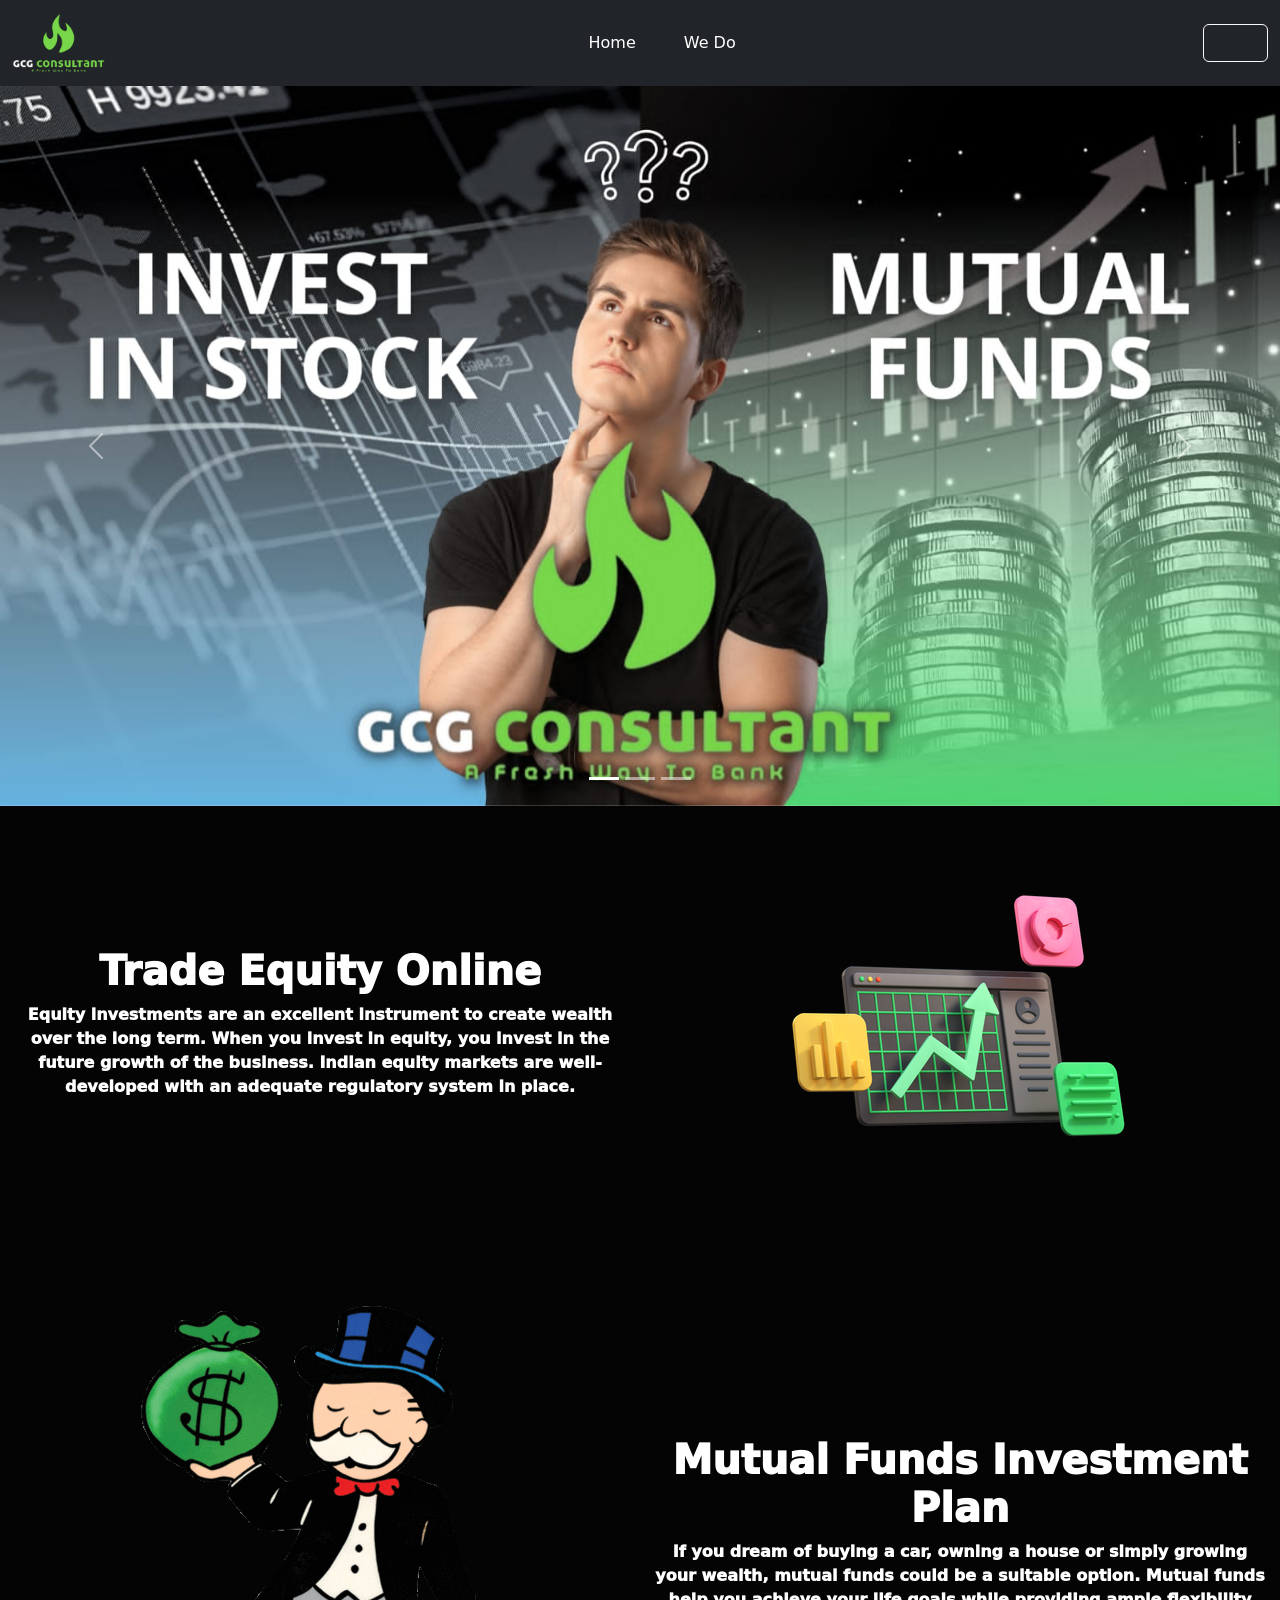
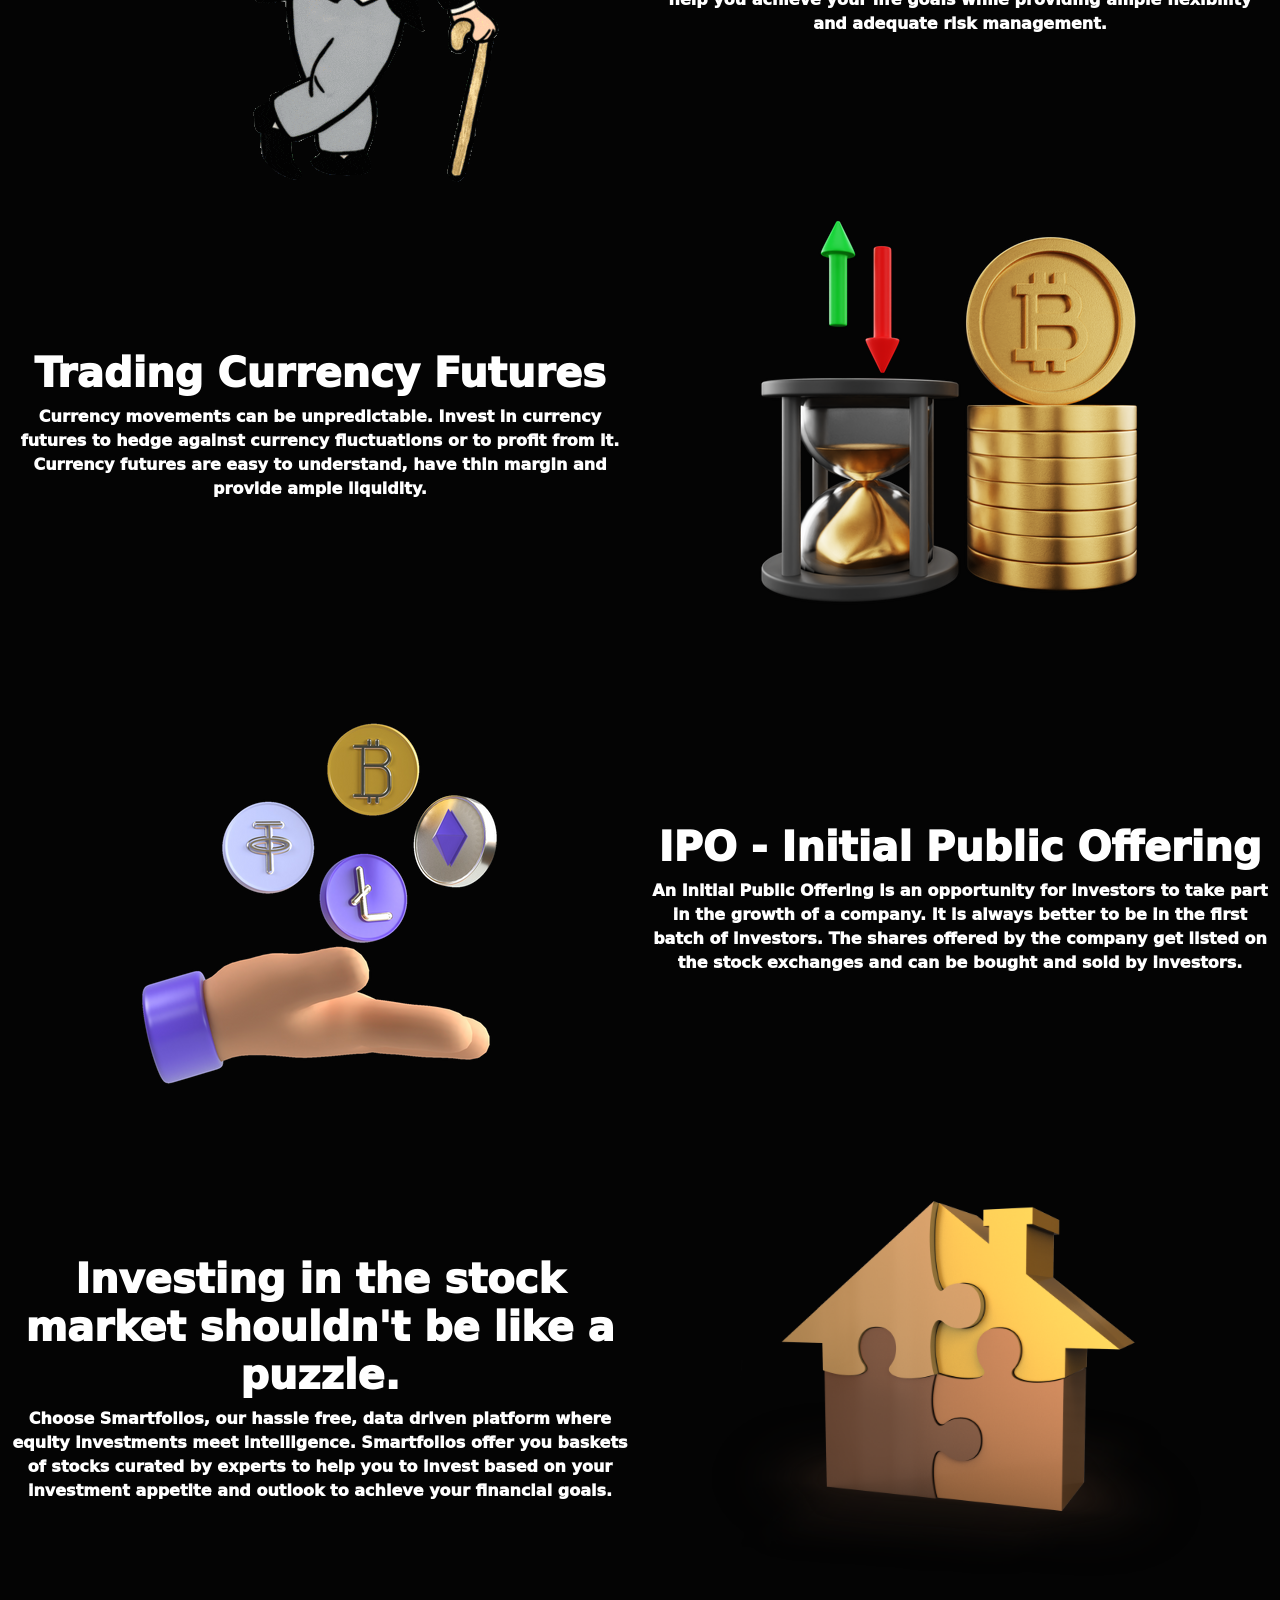
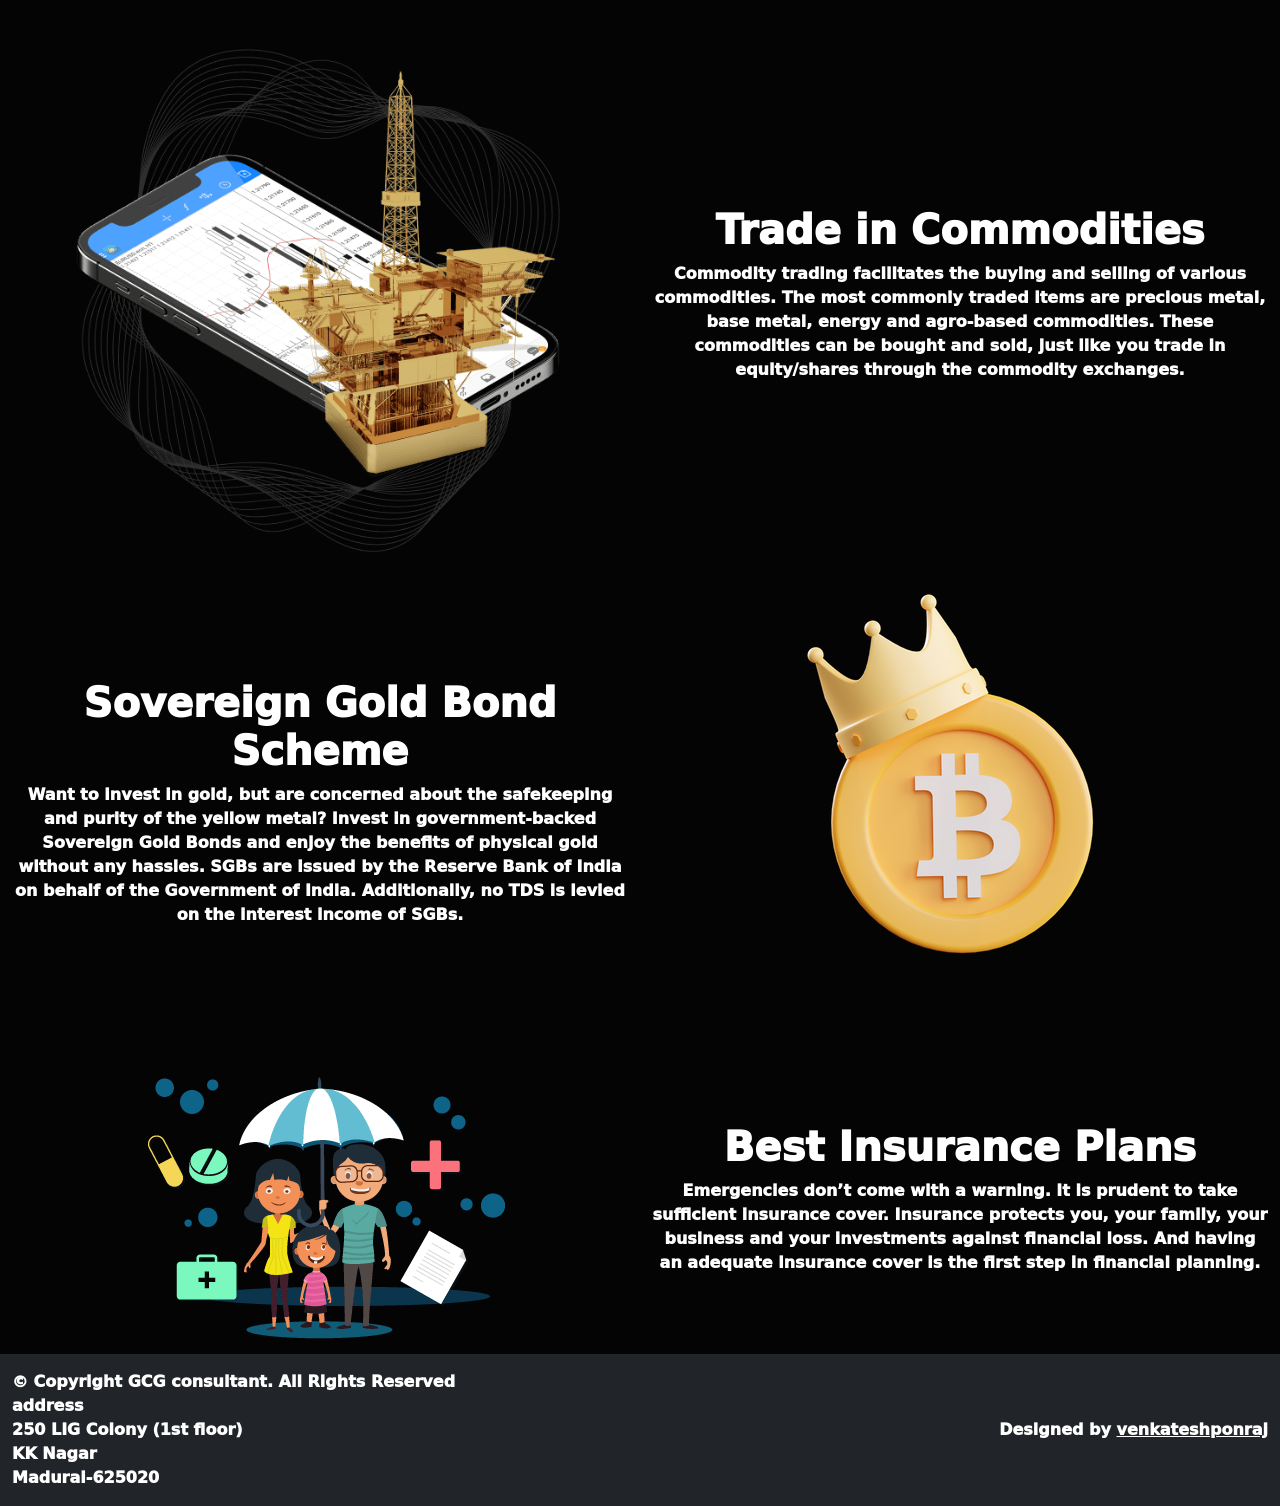
==== index.html @ 696773b0 "init" ====
<!doctype html>
<html lang="en">
  <head>
    <meta charset="utf-8">
    <meta name="viewport" content="width=device-width, initial-scale=1">
    <title>gcg consultant</title>
    <link rel="shortcut icon" href="./assets/imgs/032fcfb5-a721-45f0-b508-5359f50f8af8-removebg-preview (2).png" type="image/x-icon">
    <link rel="stylesheet" href="./assets/css/style.css">
    <link href="https://cdn.jsdelivr.net/npm/bootstrap@5.2.0/dist/css/bootstrap.min.css" rel="stylesheet" integrity="sha384-gH2yIJqKdNHPEq0n4Mqa/HGKIhSkIHeL5AyhkYV8i59U5AR6csBvApHHNl/vI1Bx" crossorigin="anonymous">
    <link href="https://unpkg.com/aos@2.3.1/dist/aos.css" rel="stylesheet">
  </head>
  <body>
    <nav class="navbar navbar-expand-lg bg-dark ">
        <div class="container-fluid">
          <a class="navbar-brand text-white" href="#"><img src="./assets/imgs/032fcfb5-a721-45f0-b508-5359f50f8af8-removebg-preview (2).png" height="60px" alt=""></a>
          <button class="navbar-toggler" type="button" data-bs-toggle="collapse" data-bs-target="#navbarSupportedContent" aria-controls="navbarSupportedContent" aria-expanded="false" aria-label="Toggle navigation">
            <span class="navbar-toggler-icon"></span>
          </button>
          <div class="collapse navbar-collapse" id="navbarSupportedContent">
            <ul class="navbar-nav mx-auto mb-2 mb-lg-0">
              <li class="nav-item mx-3">
                <a class="nav-link text-w active text-white" aria-current="page" href="#">Home</a>
              </li>
              <li class="nav-item mx-3">
                <a class="nav-link text-w text-white" href="#wedo">We Do</a>
              </li>
            
            </ul>
            <form class="d-flex" role="search">
              <button class="btn btn-outline-light" type="submit"><a class="text-muted text-decoration-none" href="https://gcghub.net/">login</a> </button>
            </form>
          </div>
        </div>
      </nav>

      <!-- banner  -->
      <section>
        <div class="container-fluid">
            <div class="row">
                <div class="col-lg-12 px-0">
                    <div id="carouselExampleIndicators" class="carousel slide" data-bs-ride="true">
                        <div class="carousel-indicators">
                          <button type="button" data-bs-target="#carouselExampleIndicators" data-bs-slide-to="0" class="active" aria-current="true" aria-label="Slide 1"></button>
                          <button type="button" data-bs-target="#carouselExampleIndicators" data-bs-slide-to="1" aria-label="Slide 2"></button>
                          <button type="button" data-bs-target="#carouselExampleIndicators" data-bs-slide-to="2" aria-label="Slide 3"></button>
                        </div>
                        <div class="carousel-inner">
                          <div class="carousel-item active">
                            <img src="./assets/imgs/c28aaa33-91e4-4cfb-9763-eb34b3256dfd.jpg" class="d-block img-fluid " alt="...">
                          </div>
                          <div class="carousel-item">
                            <img src="./assets/imgs/2.jpg"  class="d-block img-fluid " alt="...">
                          </div>
                          <div class="carousel-item">
                            <img src="./assets/imgs/3.jpg"  class="d-block img-fluid " alt="...">
                          </div>
                        </div>
                        <button class="carousel-control-prev" type="button" data-bs-target="#carouselExampleIndicators" data-bs-slide="prev">
                          <span class="carousel-control-prev-icon" aria-hidden="true"></span>
                          <span class="visually-hidden">Previous</span>
                        </button>
                        <button class="carousel-control-next" type="button" data-bs-target="#carouselExampleIndicators" data-bs-slide="next">
                          <span class="carousel-control-next-icon" aria-hidden="true"></span>
                          <span class="visually-hidden">Next</span>
                        </button>
                      </div>
                </div>
            </div>
        </div>
      </section>

      <!-- common section  -->
      <section id="wedo">
        <div class="container-fluid bg-gif">
            <div class="row">
                <div data-aos="zoom-in" data-aos-duration="1000" class="col-lg-6 text-center  d-md-none d-block">
                    <img src="./assets/imgs/stock-market-3378963-2813582.webp" class="img-fluid " alt="">
                </div>
                <div data-aos="zoom-in" data-aos-duration="1000" class="col-lg-6 my-auto">
                   <div class="text-center">
                    <h1 class="text-white text-w">Trade Equity Online</h1>
                    <p  class="text-white text-w">Equity investments are an excellent instrument to create wealth over the long term. When you invest in equity, you invest in the future growth of the business. Indian equity markets are well-developed with an adequate regulatory system in place.</p>
                   </div>
                </div>
                <div data-aos="zoom-in" data-aos-duration="1000" class="col-lg-6 text-center  d-md-block d-none">
                    <img src="./assets/imgs/stock-market-3378963-2813582.webp" class="img-fluid " alt="">
                </div>
                <div data-aos="zoom-in" data-aos-duration="1000" class="col-lg-6 text-center mt-5">
                    <img src="./assets/imgs/giphy.gif" class="img-fluid " alt="">
                </div>
                <div data-aos="zoom-in" data-aos-duration="1000" class="col-lg-6 my-auto ">
                    <div class="text-center mt-5">
                     <h1 class="text-white text-w">Mutual Funds Investment Plan</h1>
                     <p  class="text-white text-w">If you dream of buying a car, owning a house or simply growing your wealth, mutual funds could be a suitable option. Mutual funds help you achieve your life goals while providing ample flexibility and adequate risk management.</p>
                    </div>
                 </div>
                 <div data-aos="zoom-in" data-aos-duration="1000" class="col-lg-6 text-center  d-md-none d-block mt-5">
                    <img src="./assets/imgs/crypto-trading-4122515-3411209.webp" class="img-fluid " alt="">
                </div>
                 <div data-aos="zoom-in" data-aos-duration="1000" class="col-lg-6 my-auto ">
                    <div class="text-center mt-5">
                     <h1 class="text-white text-w">Trading Currency Futures</h1>
                     <p  class="text-white text-w">Currency movements can be unpredictable. Invest in currency futures to hedge against currency fluctuations or to profit from it. Currency futures are easy to understand, have thin margin and provide ample liquidity.</p>
                    </div>
                 </div>
                 <div data-aos="zoom-in" data-aos-duration="1000" class="col-lg-6 text-center d-md-block d-none ">
                    <img src="./assets/imgs/crypto-trading-4122515-3411209.webp" class="img-fluid " alt="">
                </div>
              
            </div>
        </div>
      </section>
      <section>
        <div class="container-fluid
        
        bg-gif">
         <div class="row">
            <div data-aos="zoom-in" data-aos-duration="1000" class="col-lg-6 text-center mt-5">
                <img src="./assets/imgs/initial-dex-offering-4658205-3900718.webp" class="img-fluid " alt="">
                
            </div>
            <div data-aos="zoom-in" data-aos-duration="1000" class="col-lg-6 my-auto ">
                <div class="text-center mt-5">
                 <h1 class="text-white text-w">IPO - Initial Public Offering</h1>
                 <p  class="text-white text-w">An Initial Public Offering is an opportunity for investors to take part in the growth of a company. It is always better to be in the first batch of investors. The shares offered by the company get listed on the stock exchanges and can be bought and sold by investors.</p>
                </div>
             </div>
             <div data-aos="zoom-in" data-aos-duration="1000" class="col-lg-6 text-center  d-md-none d-block mt-5">
                <img src="./assets/imgs/house-puzzle.png" class="img-fluid " alt="">
            </div>
            <div data-aos="zoom-in" data-aos-duration="1000" class="col-lg-6 my-auto">
                <div class="text-center mt-5">
                 <h1 class="text-white text-w">Investing in the stock market shouldn't be like a puzzle.</h1>
                 <p  class="text-white text-w">Choose Smartfolios, our hassle free, data driven platform where equity investments meet intelligence. Smartfolios offer you baskets of stocks curated by experts to help you to invest based on your investment appetite and outlook to achieve your financial goals.</p>
                </div>
             </div>
             <div data-aos="zoom-in" data-aos-duration="1000" class="col-lg-6 text-center d-md-block d-none">
                <img src="./assets/imgs/house-puzzle.png" class="img-fluid " alt="">
            </div>
            <div data-aos="zoom-in" data-aos-duration="1000" class="col-lg-6 text-center">
                <img src="./assets/imgs//commodities2-new.png" class="img-fluid mt-5" alt="">
            </div>
            <div data-aos="zoom-in" data-aos-duration="1000" class="col-lg-6 my-auto">
                <div class="text-center">
                 <h1 class="text-white text-w mt-5">Trade in Commodities</h1>
                 <p  class="text-white text-w">Commodity trading facilitates the buying and selling of various commodities. The most commonly traded items are precious metal, base metal, energy and agro-based commodities. These commodities can be bought and sold, just like you trade in equity/shares through the commodity exchanges.</p>
                </div>
             </div>

         </div>
        </div>
      </section>
      <section>
        <div class="container-fluid
        
        bg-gif">
         <div class="row">
            <div data-aos="zoom-in" data-aos-duration="1000" class="col-lg-6 text-center  d-md-none d-block">
                <img src="./assets/imgs/bitcoin-dominance-5470088-4562583.webp" class="img-fluid mt-5" alt="">
            </div>
            <div data-aos="zoom-in" data-aos-duration="1000" class="col-lg-6 my-auto">
                <div class="text-center">
                 <h1 class="text-white text-w mt-5">Sovereign Gold Bond Scheme</h1>
                 <p  class="text-white text-w">Want to invest in gold, but are concerned about the safekeeping and purity of the yellow metal? Invest in government-backed Sovereign Gold Bonds and enjoy the benefits of physical gold without any hassles. SGBs are issued by the Reserve Bank of India on behalf of the Government of India. Additionally, no TDS is levied on the interest income of SGBs.</p>
                </div>
             </div>
             <div data-aos="zoom-in" data-aos-duration="1000" class="col-lg-6 text-center d-md-block d-none">
                <img src="./assets/imgs/bitcoin-dominance-5470088-4562583.webp" class="img-fluid " alt="">
            </div>
            <div data-aos="zoom-in" data-aos-duration="1000" class="col-lg-6 text-center mt-5">
                <img src="./assets/imgs/life-insurance-landing-img.png" class="img-fluid " alt="">
            </div>
            <div data-aos="zoom-in" data-aos-duration="1000" class="col-lg-6 my-auto">
                <div class="text-center mt-5 ">
                 <h1 class="text-white text-w">Best Insurance Plans</h1>
                 <p  class="text-white text-w">Emergencies don’t come with a warning. It is prudent to take sufficient insurance cover. Insurance protects you, your family, your business and your investments against financial loss. And having an adequate insurance cover is the first step in financial planning.</p>
                </div>
             </div>
             <!-- <div data-aos="zoom-in" data-aos-duration="1000" class="col-lg-6 text-center mt-5 d-md-none d-block">
                <img src="./assets/imgs/bitcoin-dominance-5470088-4562583.webp" class="img-fluid " alt="">
            </div>
             <div data-aos="zoom-in" data-aos-duration="1000" class="col-lg-6 my-auto">
                <div class="text-center my-5 pb-5">
                 <h1 class="text-white text-w">Depository services</h1>
                 <p  class="text-white text-w">With an increase in the number of investors, the need for safe-keeping of financial assets became of paramount importance. Depositories are like banks for shares, debentures, bonds and units. Geojit is a depository participant that acts as a bridge between common investors like you and the depositories.</p>
                </div>
             </div> -->
             <!-- <div data-aos="zoom-in" data-aos-duration="1000" class="col-lg-6 text-center  d-md-block d-none">
                <img src="./assets/imgs/euro-bank-locker-4891528-4080972.webp" class="img-fluid " alt="">
            </div> -->
         </div></div></section>   
         <nav class="navbar bg-dark">
            <div class="container-fluid">
              <span class="navbar-text text-white text-w">
                © Copyright GCG consultant. All Rights Reserved
                <br>
                <span class="text-white">
                  address <br>
                  250 LIG Colony (1st floor) <br>
                  KK Nagar <br>
                  Madurai-625020</span>
              </span>
             
              <span class="navbar-text text-white text-w">
                Designed by <a class="text-white" href="https://www.venkateshponraj.tech/">venkateshponraj</a>
              </span>
            </div>
          </nav>
    <script src="https://cdn.jsdelivr.net/npm/bootstrap@5.2.0/dist/js/bootstrap.bundle.min.js" integrity="sha384-A3rJD856KowSb7dwlZdYEkO39Gagi7vIsF0jrRAoQmDKKtQBHUuLZ9AsSv4jD4Xa" crossorigin="anonymous"></script>
    <script src="https://unpkg.com/aos@2.3.1/dist/aos.js"></script>
    <script src="./assets/js/main.js"></script>
  </body>
</html>
---- assets/css/style.css ----
*{
    padding: 0px;
    margin: 0px;
}
.bg-gif{
    /* position: fixed; */
    background: #040404 url("../imgs/ezgif-5-3e4190b650.gif") top right no-repeat;
    background-size: cover;
}
.text-w{
    font-weight: 1000;
}
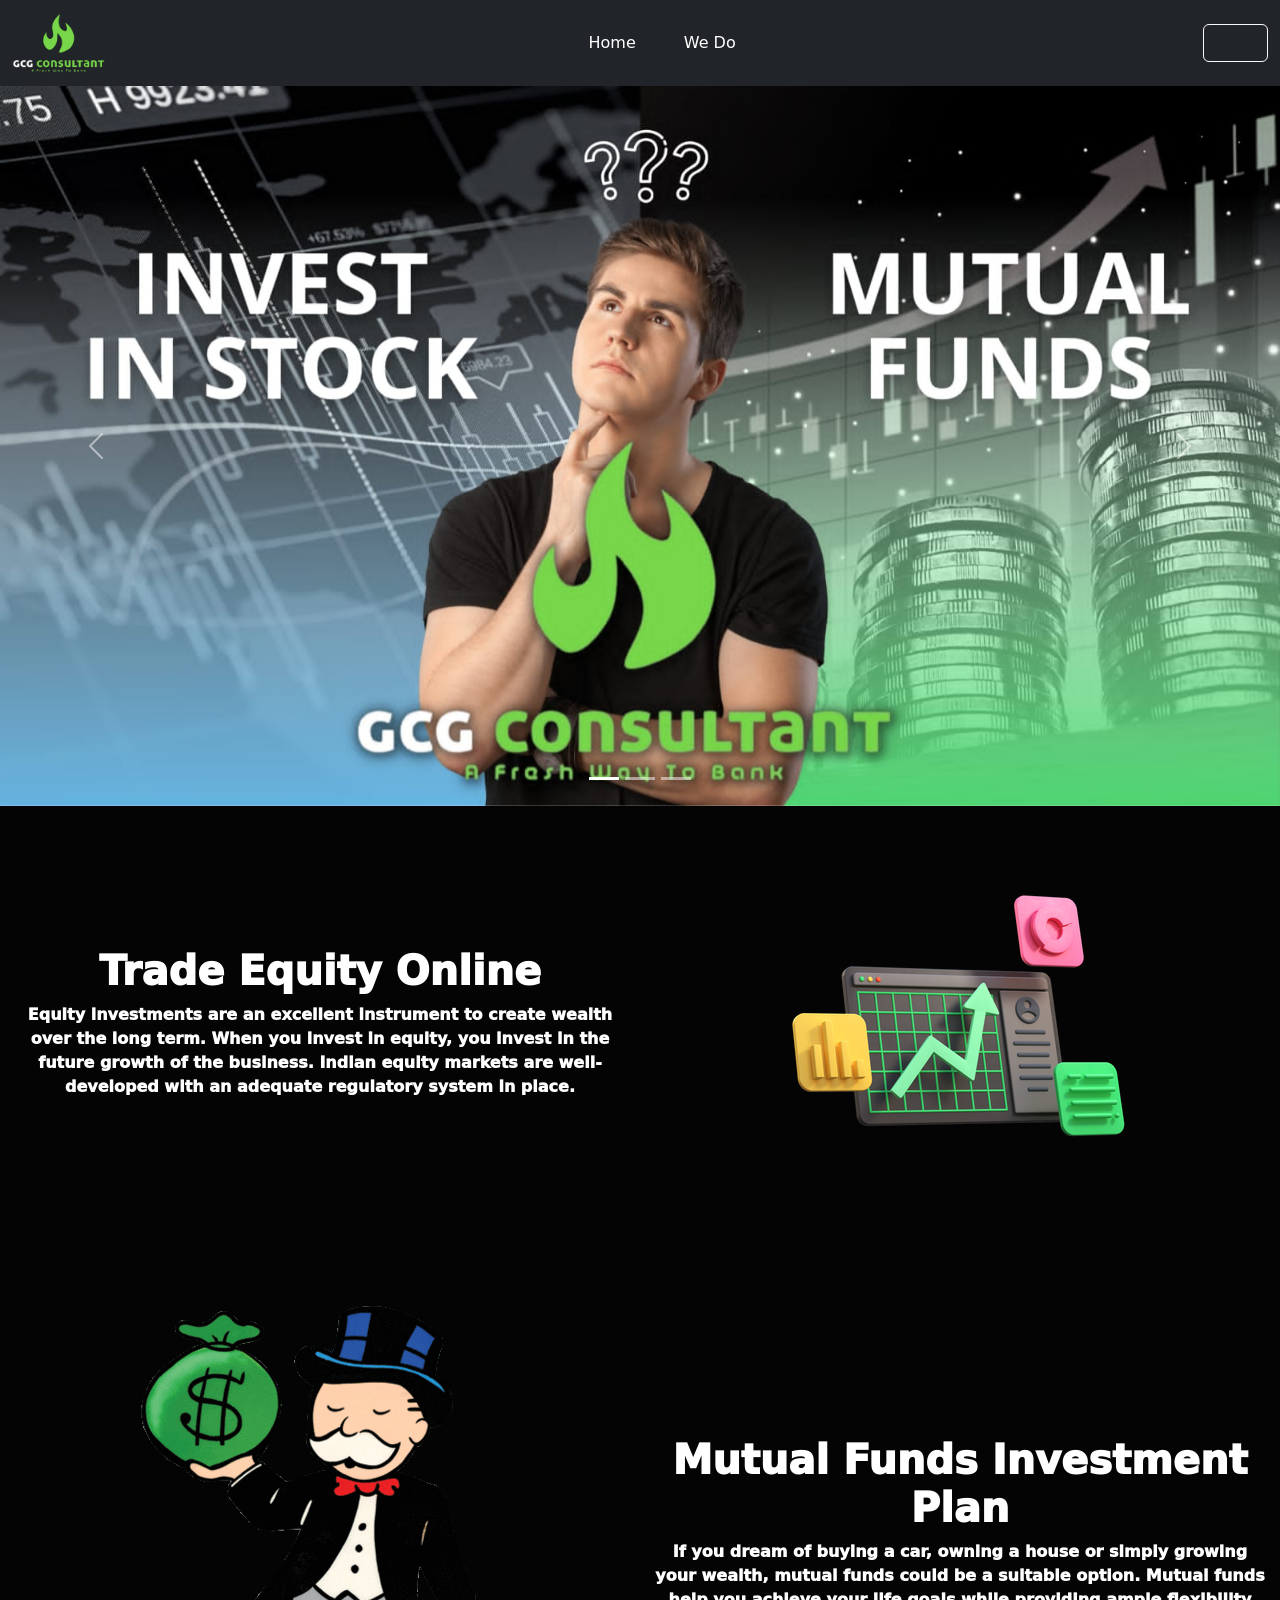
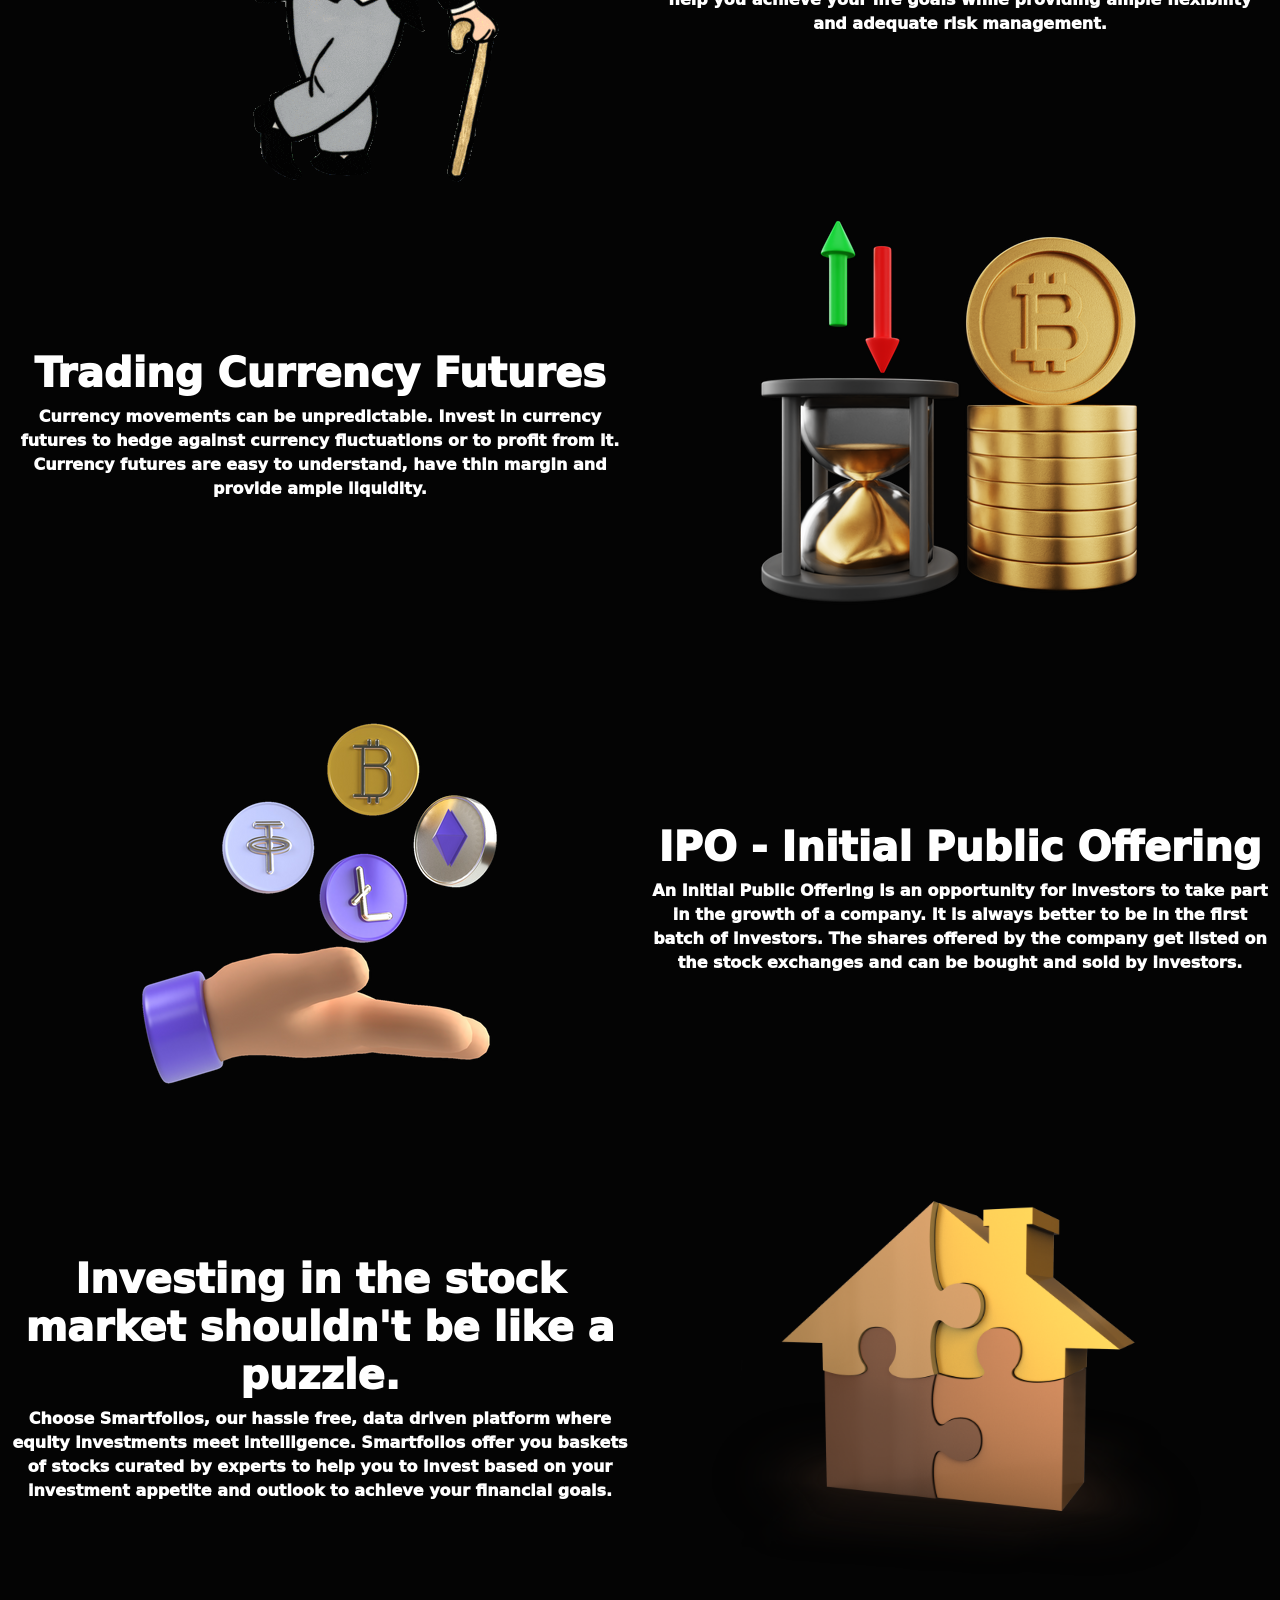
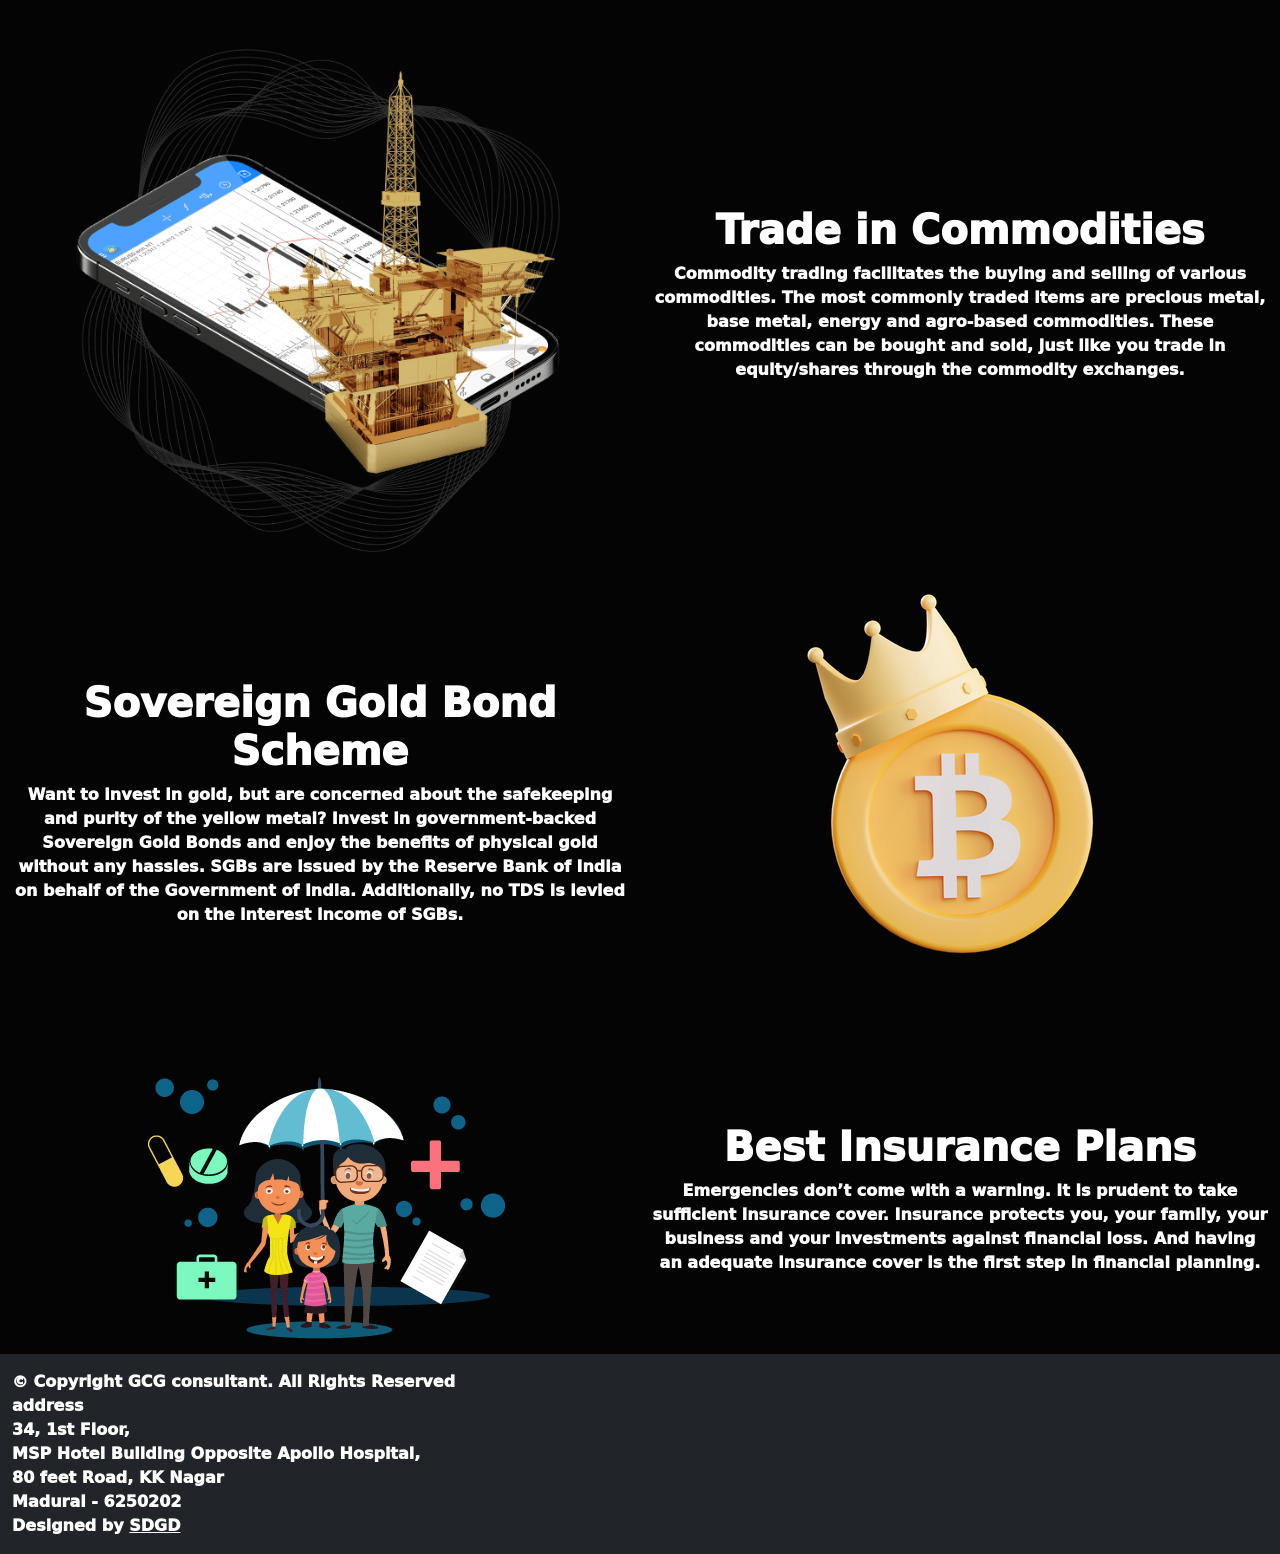
==== commit 40cbdce8: "changes in adress" ====
--- a/index.html
+++ b/index.html
@@ -1,182 +1,212 @@
 <!doctype html>
 <html lang="en">
-  <head>
-    <meta charset="utf-8">
-    <meta name="viewport" content="width=device-width, initial-scale=1">
-    <title>gcg consultant</title>
-    <link rel="shortcut icon" href="./assets/imgs/032fcfb5-a721-45f0-b508-5359f50f8af8-removebg-preview (2).png" type="image/x-icon">
-    <link rel="stylesheet" href="./assets/css/style.css">
-    <link href="https://cdn.jsdelivr.net/npm/bootstrap@5.2.0/dist/css/bootstrap.min.css" rel="stylesheet" integrity="sha384-gH2yIJqKdNHPEq0n4Mqa/HGKIhSkIHeL5AyhkYV8i59U5AR6csBvApHHNl/vI1Bx" crossorigin="anonymous">
-    <link href="https://unpkg.com/aos@2.3.1/dist/aos.css" rel="stylesheet">
-  </head>
-  <body>
-    <nav class="navbar navbar-expand-lg bg-dark ">
-        <div class="container-fluid">
-          <a class="navbar-brand text-white" href="#"><img src="./assets/imgs/032fcfb5-a721-45f0-b508-5359f50f8af8-removebg-preview (2).png" height="60px" alt=""></a>
-          <button class="navbar-toggler" type="button" data-bs-toggle="collapse" data-bs-target="#navbarSupportedContent" aria-controls="navbarSupportedContent" aria-expanded="false" aria-label="Toggle navigation">
-            <span class="navbar-toggler-icon"></span>
-          </button>
-          <div class="collapse navbar-collapse" id="navbarSupportedContent">
-            <ul class="navbar-nav mx-auto mb-2 mb-lg-0">
-              <li class="nav-item mx-3">
-                <a class="nav-link text-w active text-white" aria-current="page" href="#">Home</a>
-              </li>
-              <li class="nav-item mx-3">
-                <a class="nav-link text-w text-white" href="#wedo">We Do</a>
-              </li>
-            
-            </ul>
-            <form class="d-flex" role="search">
-              <button class="btn btn-outline-light" type="submit"><a class="text-muted text-decoration-none" href="https://gcghub.net/">login</a> </button>
-            </form>
-          </div>
-        </div>
-      </nav>
-
-      <!-- banner  -->
-      <section>
-        <div class="container-fluid">
-            <div class="row">
-                <div class="col-lg-12 px-0">
-                    <div id="carouselExampleIndicators" class="carousel slide" data-bs-ride="true">
-                        <div class="carousel-indicators">
-                          <button type="button" data-bs-target="#carouselExampleIndicators" data-bs-slide-to="0" class="active" aria-current="true" aria-label="Slide 1"></button>
-                          <button type="button" data-bs-target="#carouselExampleIndicators" data-bs-slide-to="1" aria-label="Slide 2"></button>
-                          <button type="button" data-bs-target="#carouselExampleIndicators" data-bs-slide-to="2" aria-label="Slide 3"></button>
-                        </div>
-                        <div class="carousel-inner">
-                          <div class="carousel-item active">
-                            <img src="./assets/imgs/c28aaa33-91e4-4cfb-9763-eb34b3256dfd.jpg" class="d-block img-fluid " alt="...">
-                          </div>
-                          <div class="carousel-item">
-                            <img src="./assets/imgs/2.jpg"  class="d-block img-fluid " alt="...">
-                          </div>
-                          <div class="carousel-item">
-                            <img src="./assets/imgs/3.jpg"  class="d-block img-fluid " alt="...">
-                          </div>
-                        </div>
-                        <button class="carousel-control-prev" type="button" data-bs-target="#carouselExampleIndicators" data-bs-slide="prev">
-                          <span class="carousel-control-prev-icon" aria-hidden="true"></span>
-                          <span class="visually-hidden">Previous</span>
-                        </button>
-                        <button class="carousel-control-next" type="button" data-bs-target="#carouselExampleIndicators" data-bs-slide="next">
-                          <span class="carousel-control-next-icon" aria-hidden="true"></span>
-                          <span class="visually-hidden">Next</span>
-                        </button>
-                      </div>
-                </div>
+
+<head>
+  <meta charset="utf-8">
+  <meta name="viewport" content="width=device-width, initial-scale=1">
+  <title>gcg consultant</title>
+  <link rel="shortcut icon" href="./assets/imgs/032fcfb5-a721-45f0-b508-5359f50f8af8-removebg-preview (2).png"
+    type="image/x-icon">
+  <link rel="stylesheet" href="./assets/css/style.css">
+  <link href="https://cdn.jsdelivr.net/npm/bootstrap@5.2.0/dist/css/bootstrap.min.css" rel="stylesheet"
+    integrity="sha384-gH2yIJqKdNHPEq0n4Mqa/HGKIhSkIHeL5AyhkYV8i59U5AR6csBvApHHNl/vI1Bx" crossorigin="anonymous">
+  <link href="https://unpkg.com/aos@2.3.1/dist/aos.css" rel="stylesheet">
+</head>
+
+<body>
+  <nav class="navbar navbar-expand-lg bg-dark ">
+    <div class="container-fluid">
+      <a class="navbar-brand text-white" href="#"><img
+          src="./assets/imgs/032fcfb5-a721-45f0-b508-5359f50f8af8-removebg-preview (2).png" height="60px" alt=""></a>
+      <button class="navbar-toggler" type="button" data-bs-toggle="collapse" data-bs-target="#navbarSupportedContent"
+        aria-controls="navbarSupportedContent" aria-expanded="false" aria-label="Toggle navigation">
+        <span class="navbar-toggler-icon"></span>
+      </button>
+      <div class="collapse navbar-collapse" id="navbarSupportedContent">
+        <ul class="navbar-nav mx-auto mb-2 mb-lg-0">
+          <li class="nav-item mx-3">
+            <a class="nav-link text-w active text-white" aria-current="page" href="#">Home</a>
+          </li>
+          <li class="nav-item mx-3">
+            <a class="nav-link text-w text-white" href="#wedo">We Do</a>
+          </li>
+
+        </ul>
+        <form class="d-flex" role="search">
+          <button class="btn btn-outline-light" type="submit"><a class="text-muted text-decoration-none"
+              href="https://gcghub.net/">login</a> </button>
+        </form>
+      </div>
+    </div>
+  </nav>
+
+  <!-- banner  -->
+  <section>
+    <div class="container-fluid">
+      <div class="row">
+        <div class="col-lg-12 px-0">
+          <div id="carouselExampleIndicators" class="carousel slide" data-bs-ride="true">
+            <div class="carousel-indicators">
+              <button type="button" data-bs-target="#carouselExampleIndicators" data-bs-slide-to="0" class="active"
+                aria-current="true" aria-label="Slide 1"></button>
+              <button type="button" data-bs-target="#carouselExampleIndicators" data-bs-slide-to="1"
+                aria-label="Slide 2"></button>
+              <button type="button" data-bs-target="#carouselExampleIndicators" data-bs-slide-to="2"
+                aria-label="Slide 3"></button>
             </div>
-        </div>
-      </section>
-
-      <!-- common section  -->
-      <section id="wedo">
-        <div class="container-fluid bg-gif">
-            <div class="row">
-                <div data-aos="zoom-in" data-aos-duration="1000" class="col-lg-6 text-center  d-md-none d-block">
-                    <img src="./assets/imgs/stock-market-3378963-2813582.webp" class="img-fluid " alt="">
-                </div>
-                <div data-aos="zoom-in" data-aos-duration="1000" class="col-lg-6 my-auto">
-                   <div class="text-center">
-                    <h1 class="text-white text-w">Trade Equity Online</h1>
-                    <p  class="text-white text-w">Equity investments are an excellent instrument to create wealth over the long term. When you invest in equity, you invest in the future growth of the business. Indian equity markets are well-developed with an adequate regulatory system in place.</p>
-                   </div>
-                </div>
-                <div data-aos="zoom-in" data-aos-duration="1000" class="col-lg-6 text-center  d-md-block d-none">
-                    <img src="./assets/imgs/stock-market-3378963-2813582.webp" class="img-fluid " alt="">
-                </div>
-                <div data-aos="zoom-in" data-aos-duration="1000" class="col-lg-6 text-center mt-5">
-                    <img src="./assets/imgs/giphy.gif" class="img-fluid " alt="">
-                </div>
-                <div data-aos="zoom-in" data-aos-duration="1000" class="col-lg-6 my-auto ">
-                    <div class="text-center mt-5">
-                     <h1 class="text-white text-w">Mutual Funds Investment Plan</h1>
-                     <p  class="text-white text-w">If you dream of buying a car, owning a house or simply growing your wealth, mutual funds could be a suitable option. Mutual funds help you achieve your life goals while providing ample flexibility and adequate risk management.</p>
-                    </div>
-                 </div>
-                 <div data-aos="zoom-in" data-aos-duration="1000" class="col-lg-6 text-center  d-md-none d-block mt-5">
-                    <img src="./assets/imgs/crypto-trading-4122515-3411209.webp" class="img-fluid " alt="">
-                </div>
-                 <div data-aos="zoom-in" data-aos-duration="1000" class="col-lg-6 my-auto ">
-                    <div class="text-center mt-5">
-                     <h1 class="text-white text-w">Trading Currency Futures</h1>
-                     <p  class="text-white text-w">Currency movements can be unpredictable. Invest in currency futures to hedge against currency fluctuations or to profit from it. Currency futures are easy to understand, have thin margin and provide ample liquidity.</p>
-                    </div>
-                 </div>
-                 <div data-aos="zoom-in" data-aos-duration="1000" class="col-lg-6 text-center d-md-block d-none ">
-                    <img src="./assets/imgs/crypto-trading-4122515-3411209.webp" class="img-fluid " alt="">
-                </div>
-              
+            <div class="carousel-inner">
+              <div class="carousel-item active">
+                <img src="./assets/imgs/c28aaa33-91e4-4cfb-9763-eb34b3256dfd.jpg" class="d-block img-fluid " alt="...">
+              </div>
+              <div class="carousel-item">
+                <img src="./assets/imgs/2.jpg" class="d-block img-fluid " alt="...">
+              </div>
+              <div class="carousel-item">
+                <img src="./assets/imgs/3.jpg" class="d-block img-fluid " alt="...">
+              </div>
             </div>
-        </div>
-      </section>
-      <section>
-        <div class="container-fluid
+            <button class="carousel-control-prev" type="button" data-bs-target="#carouselExampleIndicators"
+              data-bs-slide="prev">
+              <span class="carousel-control-prev-icon" aria-hidden="true"></span>
+              <span class="visually-hidden">Previous</span>
+            </button>
+            <button class="carousel-control-next" type="button" data-bs-target="#carouselExampleIndicators"
+              data-bs-slide="next">
+              <span class="carousel-control-next-icon" aria-hidden="true"></span>
+              <span class="visually-hidden">Next</span>
+            </button>
+          </div>
+        </div>
+      </div>
+    </div>
+  </section>
+
+  <!-- common section  -->
+  <section id="wedo">
+    <div class="container-fluid bg-gif">
+      <div class="row">
+        <div data-aos="zoom-in" data-aos-duration="1000" class="col-lg-6 text-center  d-md-none d-block">
+          <img src="./assets/imgs/stock-market-3378963-2813582.webp" class="img-fluid " alt="">
+        </div>
+        <div data-aos="zoom-in" data-aos-duration="1000" class="col-lg-6 my-auto">
+          <div class="text-center">
+            <h1 class="text-white text-w">Trade Equity Online</h1>
+            <p class="text-white text-w">Equity investments are an excellent instrument to create wealth over the long
+              term. When you invest in equity, you invest in the future growth of the business. Indian equity markets
+              are well-developed with an adequate regulatory system in place.</p>
+          </div>
+        </div>
+        <div data-aos="zoom-in" data-aos-duration="1000" class="col-lg-6 text-center  d-md-block d-none">
+          <img src="./assets/imgs/stock-market-3378963-2813582.webp" class="img-fluid " alt="">
+        </div>
+        <div data-aos="zoom-in" data-aos-duration="1000" class="col-lg-6 text-center mt-5">
+          <img src="./assets/imgs/giphy.gif" class="img-fluid " alt="">
+        </div>
+        <div data-aos="zoom-in" data-aos-duration="1000" class="col-lg-6 my-auto ">
+          <div class="text-center mt-5">
+            <h1 class="text-white text-w">Mutual Funds Investment Plan</h1>
+            <p class="text-white text-w">If you dream of buying a car, owning a house or simply growing your wealth,
+              mutual funds could be a suitable option. Mutual funds help you achieve your life goals while providing
+              ample flexibility and adequate risk management.</p>
+          </div>
+        </div>
+        <div data-aos="zoom-in" data-aos-duration="1000" class="col-lg-6 text-center  d-md-none d-block mt-5">
+          <img src="./assets/imgs/crypto-trading-4122515-3411209.webp" class="img-fluid " alt="">
+        </div>
+        <div data-aos="zoom-in" data-aos-duration="1000" class="col-lg-6 my-auto ">
+          <div class="text-center mt-5">
+            <h1 class="text-white text-w">Trading Currency Futures</h1>
+            <p class="text-white text-w">Currency movements can be unpredictable. Invest in currency futures to hedge
+              against currency fluctuations or to profit from it. Currency futures are easy to understand, have thin
+              margin and provide ample liquidity.</p>
+          </div>
+        </div>
+        <div data-aos="zoom-in" data-aos-duration="1000" class="col-lg-6 text-center d-md-block d-none ">
+          <img src="./assets/imgs/crypto-trading-4122515-3411209.webp" class="img-fluid " alt="">
+        </div>
+
+      </div>
+    </div>
+  </section>
+  <section>
+    <div class="container-fluid
         
         bg-gif">
-         <div class="row">
-            <div data-aos="zoom-in" data-aos-duration="1000" class="col-lg-6 text-center mt-5">
-                <img src="./assets/imgs/initial-dex-offering-4658205-3900718.webp" class="img-fluid " alt="">
-                
-            </div>
-            <div data-aos="zoom-in" data-aos-duration="1000" class="col-lg-6 my-auto ">
-                <div class="text-center mt-5">
-                 <h1 class="text-white text-w">IPO - Initial Public Offering</h1>
-                 <p  class="text-white text-w">An Initial Public Offering is an opportunity for investors to take part in the growth of a company. It is always better to be in the first batch of investors. The shares offered by the company get listed on the stock exchanges and can be bought and sold by investors.</p>
-                </div>
-             </div>
-             <div data-aos="zoom-in" data-aos-duration="1000" class="col-lg-6 text-center  d-md-none d-block mt-5">
-                <img src="./assets/imgs/house-puzzle.png" class="img-fluid " alt="">
-            </div>
-            <div data-aos="zoom-in" data-aos-duration="1000" class="col-lg-6 my-auto">
-                <div class="text-center mt-5">
-                 <h1 class="text-white text-w">Investing in the stock market shouldn't be like a puzzle.</h1>
-                 <p  class="text-white text-w">Choose Smartfolios, our hassle free, data driven platform where equity investments meet intelligence. Smartfolios offer you baskets of stocks curated by experts to help you to invest based on your investment appetite and outlook to achieve your financial goals.</p>
-                </div>
-             </div>
-             <div data-aos="zoom-in" data-aos-duration="1000" class="col-lg-6 text-center d-md-block d-none">
-                <img src="./assets/imgs/house-puzzle.png" class="img-fluid " alt="">
-            </div>
-            <div data-aos="zoom-in" data-aos-duration="1000" class="col-lg-6 text-center">
-                <img src="./assets/imgs//commodities2-new.png" class="img-fluid mt-5" alt="">
-            </div>
-            <div data-aos="zoom-in" data-aos-duration="1000" class="col-lg-6 my-auto">
-                <div class="text-center">
-                 <h1 class="text-white text-w mt-5">Trade in Commodities</h1>
-                 <p  class="text-white text-w">Commodity trading facilitates the buying and selling of various commodities. The most commonly traded items are precious metal, base metal, energy and agro-based commodities. These commodities can be bought and sold, just like you trade in equity/shares through the commodity exchanges.</p>
-                </div>
-             </div>
-
-         </div>
-        </div>
-      </section>
-      <section>
-        <div class="container-fluid
+      <div class="row">
+        <div data-aos="zoom-in" data-aos-duration="1000" class="col-lg-6 text-center mt-5">
+          <img src="./assets/imgs/initial-dex-offering-4658205-3900718.webp" class="img-fluid " alt="">
+
+        </div>
+        <div data-aos="zoom-in" data-aos-duration="1000" class="col-lg-6 my-auto ">
+          <div class="text-center mt-5">
+            <h1 class="text-white text-w">IPO - Initial Public Offering</h1>
+            <p class="text-white text-w">An Initial Public Offering is an opportunity for investors to take part in the
+              growth of a company. It is always better to be in the first batch of investors. The shares offered by the
+              company get listed on the stock exchanges and can be bought and sold by investors.</p>
+          </div>
+        </div>
+        <div data-aos="zoom-in" data-aos-duration="1000" class="col-lg-6 text-center  d-md-none d-block mt-5">
+          <img src="./assets/imgs/house-puzzle.png" class="img-fluid " alt="">
+        </div>
+        <div data-aos="zoom-in" data-aos-duration="1000" class="col-lg-6 my-auto">
+          <div class="text-center mt-5">
+            <h1 class="text-white text-w">Investing in the stock market shouldn't be like a puzzle.</h1>
+            <p class="text-white text-w">Choose Smartfolios, our hassle free, data driven platform where equity
+              investments meet intelligence. Smartfolios offer you baskets of stocks curated by experts to help you to
+              invest based on your investment appetite and outlook to achieve your financial goals.</p>
+          </div>
+        </div>
+        <div data-aos="zoom-in" data-aos-duration="1000" class="col-lg-6 text-center d-md-block d-none">
+          <img src="./assets/imgs/house-puzzle.png" class="img-fluid " alt="">
+        </div>
+        <div data-aos="zoom-in" data-aos-duration="1000" class="col-lg-6 text-center">
+          <img src="./assets/imgs//commodities2-new.png" class="img-fluid mt-5" alt="">
+        </div>
+        <div data-aos="zoom-in" data-aos-duration="1000" class="col-lg-6 my-auto">
+          <div class="text-center">
+            <h1 class="text-white text-w mt-5">Trade in Commodities</h1>
+            <p class="text-white text-w">Commodity trading facilitates the buying and selling of various commodities.
+              The most commonly traded items are precious metal, base metal, energy and agro-based commodities. These
+              commodities can be bought and sold, just like you trade in equity/shares through the commodity exchanges.
+            </p>
+          </div>
+        </div>
+
+      </div>
+    </div>
+  </section>
+  <section>
+    <div class="container-fluid
         
         bg-gif">
-         <div class="row">
-            <div data-aos="zoom-in" data-aos-duration="1000" class="col-lg-6 text-center  d-md-none d-block">
-                <img src="./assets/imgs/bitcoin-dominance-5470088-4562583.webp" class="img-fluid mt-5" alt="">
-            </div>
-            <div data-aos="zoom-in" data-aos-duration="1000" class="col-lg-6 my-auto">
-                <div class="text-center">
-                 <h1 class="text-white text-w mt-5">Sovereign Gold Bond Scheme</h1>
-                 <p  class="text-white text-w">Want to invest in gold, but are concerned about the safekeeping and purity of the yellow metal? Invest in government-backed Sovereign Gold Bonds and enjoy the benefits of physical gold without any hassles. SGBs are issued by the Reserve Bank of India on behalf of the Government of India. Additionally, no TDS is levied on the interest income of SGBs.</p>
-                </div>
-             </div>
-             <div data-aos="zoom-in" data-aos-duration="1000" class="col-lg-6 text-center d-md-block d-none">
-                <img src="./assets/imgs/bitcoin-dominance-5470088-4562583.webp" class="img-fluid " alt="">
-            </div>
-            <div data-aos="zoom-in" data-aos-duration="1000" class="col-lg-6 text-center mt-5">
-                <img src="./assets/imgs/life-insurance-landing-img.png" class="img-fluid " alt="">
-            </div>
-            <div data-aos="zoom-in" data-aos-duration="1000" class="col-lg-6 my-auto">
-                <div class="text-center mt-5 ">
-                 <h1 class="text-white text-w">Best Insurance Plans</h1>
-                 <p  class="text-white text-w">Emergencies don’t come with a warning. It is prudent to take sufficient insurance cover. Insurance protects you, your family, your business and your investments against financial loss. And having an adequate insurance cover is the first step in financial planning.</p>
-                </div>
-             </div>
-             <!-- <div data-aos="zoom-in" data-aos-duration="1000" class="col-lg-6 text-center mt-5 d-md-none d-block">
+      <div class="row">
+        <div data-aos="zoom-in" data-aos-duration="1000" class="col-lg-6 text-center  d-md-none d-block">
+          <img src="./assets/imgs/bitcoin-dominance-5470088-4562583.webp" class="img-fluid mt-5" alt="">
+        </div>
+        <div data-aos="zoom-in" data-aos-duration="1000" class="col-lg-6 my-auto">
+          <div class="text-center">
+            <h1 class="text-white text-w mt-5">Sovereign Gold Bond Scheme</h1>
+            <p class="text-white text-w">Want to invest in gold, but are concerned about the safekeeping and purity of
+              the yellow metal? Invest in government-backed Sovereign Gold Bonds and enjoy the benefits of physical gold
+              without any hassles. SGBs are issued by the Reserve Bank of India on behalf of the Government of India.
+              Additionally, no TDS is levied on the interest income of SGBs.</p>
+          </div>
+        </div>
+        <div data-aos="zoom-in" data-aos-duration="1000" class="col-lg-6 text-center d-md-block d-none">
+          <img src="./assets/imgs/bitcoin-dominance-5470088-4562583.webp" class="img-fluid " alt="">
+        </div>
+        <div data-aos="zoom-in" data-aos-duration="1000" class="col-lg-6 text-center mt-5">
+          <img src="./assets/imgs/life-insurance-landing-img.png" class="img-fluid " alt="">
+        </div>
+        <div data-aos="zoom-in" data-aos-duration="1000" class="col-lg-6 my-auto">
+          <div class="text-center mt-5 ">
+            <h1 class="text-white text-w">Best Insurance Plans</h1>
+            <p class="text-white text-w">Emergencies don’t come with a warning. It is prudent to take sufficient
+              insurance cover. Insurance protects you, your family, your business and your investments against financial
+              loss. And having an adequate insurance cover is the first step in financial planning.</p>
+          </div>
+        </div>
+        <!-- <div data-aos="zoom-in" data-aos-duration="1000" class="col-lg-6 text-center mt-5 d-md-none d-block">
                 <img src="./assets/imgs/bitcoin-dominance-5470088-4562583.webp" class="img-fluid " alt="">
             </div>
              <div data-aos="zoom-in" data-aos-duration="1000" class="col-lg-6 my-auto">
@@ -185,29 +215,35 @@
                  <p  class="text-white text-w">With an increase in the number of investors, the need for safe-keeping of financial assets became of paramount importance. Depositories are like banks for shares, debentures, bonds and units. Geojit is a depository participant that acts as a bridge between common investors like you and the depositories.</p>
                 </div>
              </div> -->
-             <!-- <div data-aos="zoom-in" data-aos-duration="1000" class="col-lg-6 text-center  d-md-block d-none">
+        <!-- <div data-aos="zoom-in" data-aos-duration="1000" class="col-lg-6 text-center  d-md-block d-none">
                 <img src="./assets/imgs/euro-bank-locker-4891528-4080972.webp" class="img-fluid " alt="">
             </div> -->
-         </div></div></section>   
-         <nav class="navbar bg-dark">
-            <div class="container-fluid">
-              <span class="navbar-text text-white text-w">
-                © Copyright GCG consultant. All Rights Reserved
-                <br>
-                <span class="text-white">
-                  address <br>
-                  250 LIG Colony (1st floor) <br>
-                  KK Nagar <br>
-                  Madurai-625020</span>
-              </span>
-             
-              <span class="navbar-text text-white text-w">
-                Designed by <a class="text-white" href="https://www.venkateshponraj.tech/">venkateshponraj</a>
-              </span>
-            </div>
-          </nav>
-    <script src="https://cdn.jsdelivr.net/npm/bootstrap@5.2.0/dist/js/bootstrap.bundle.min.js" integrity="sha384-A3rJD856KowSb7dwlZdYEkO39Gagi7vIsF0jrRAoQmDKKtQBHUuLZ9AsSv4jD4Xa" crossorigin="anonymous"></script>
-    <script src="https://unpkg.com/aos@2.3.1/dist/aos.js"></script>
-    <script src="./assets/js/main.js"></script>
-  </body>
+      </div>
+    </div>
+  </section>
+  <nav class="navbar bg-dark">
+    <div class="container-fluid">
+      <span class="navbar-text text-white text-w">
+        © Copyright GCG consultant. All Rights Reserved
+        <br>
+        <span class="text-white">
+          address <br>
+          34, 1st Floor, <br>
+          MSP Hotel Building Opposite Apollo Hospital, <br>
+          80 feet Road, KK Nagar <br>
+          Madurai - 6250202 <br>
+        </span>
+
+        <span class="navbar-text text-white text-w">
+          Designed by <a class="text-white" href="https://softwaredevelopmentandgraphicdesign.tech/">SDGD</a>
+        </span>
+    </div>
+  </nav>
+  <script src="https://cdn.jsdelivr.net/npm/bootstrap@5.2.0/dist/js/bootstrap.bundle.min.js"
+    integrity="sha384-A3rJD856KowSb7dwlZdYEkO39Gagi7vIsF0jrRAoQmDKKtQBHUuLZ9AsSv4jD4Xa"
+    crossorigin="anonymous"></script>
+  <script src="https://unpkg.com/aos@2.3.1/dist/aos.js"></script>
+  <script src="./assets/js/main.js"></script>
+</body>
+
 </html>
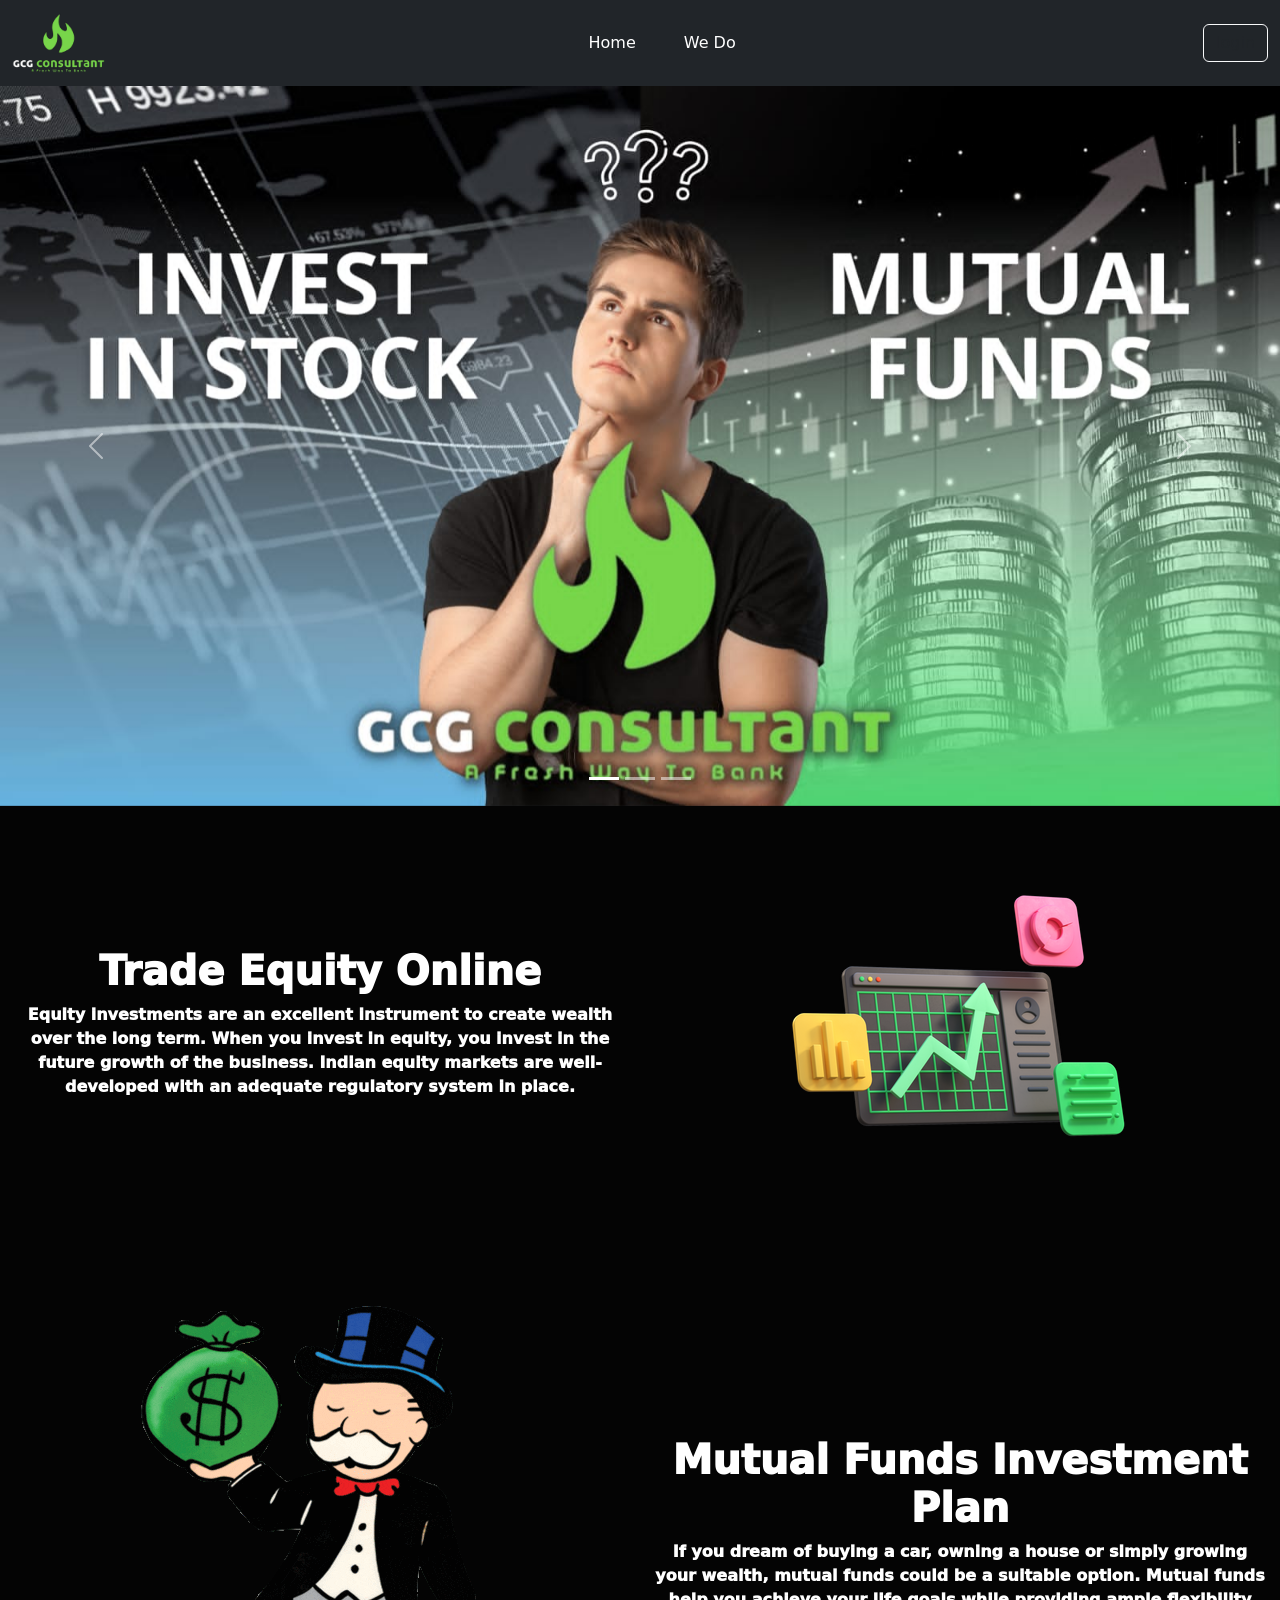
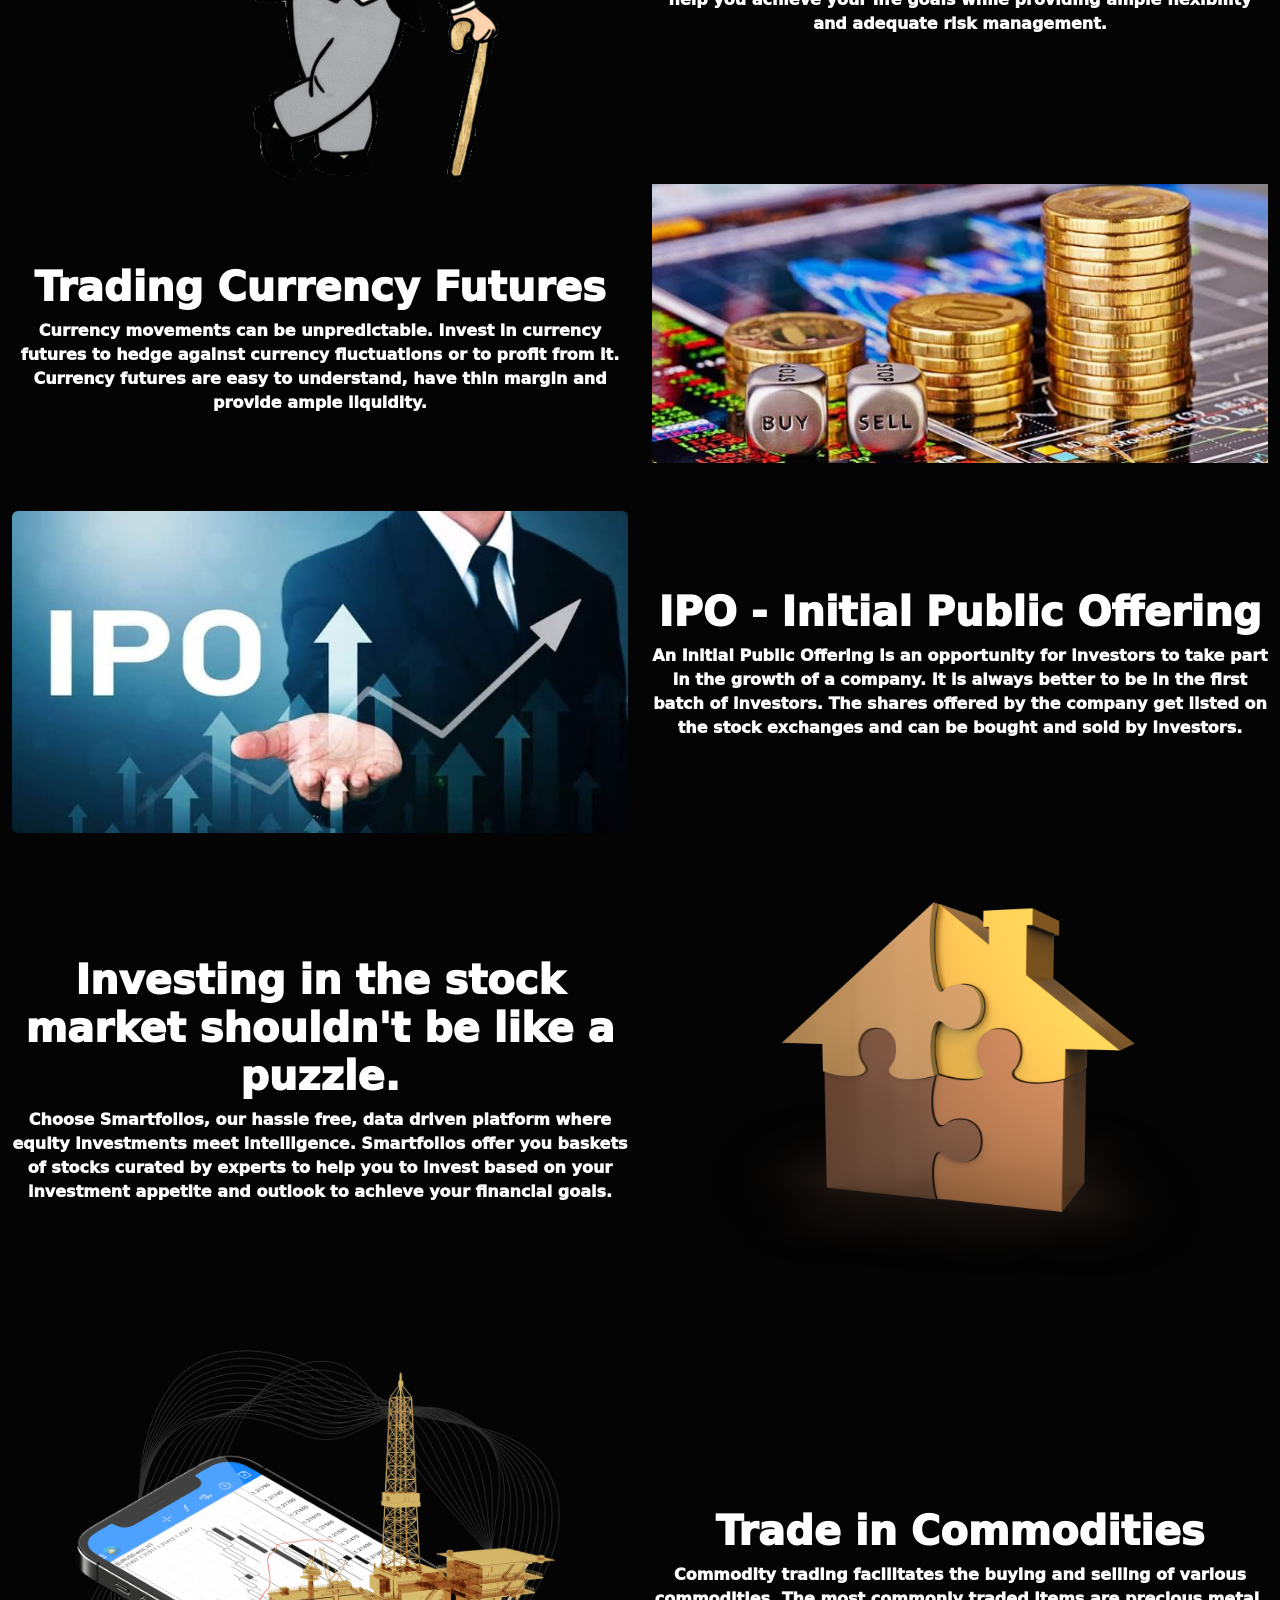
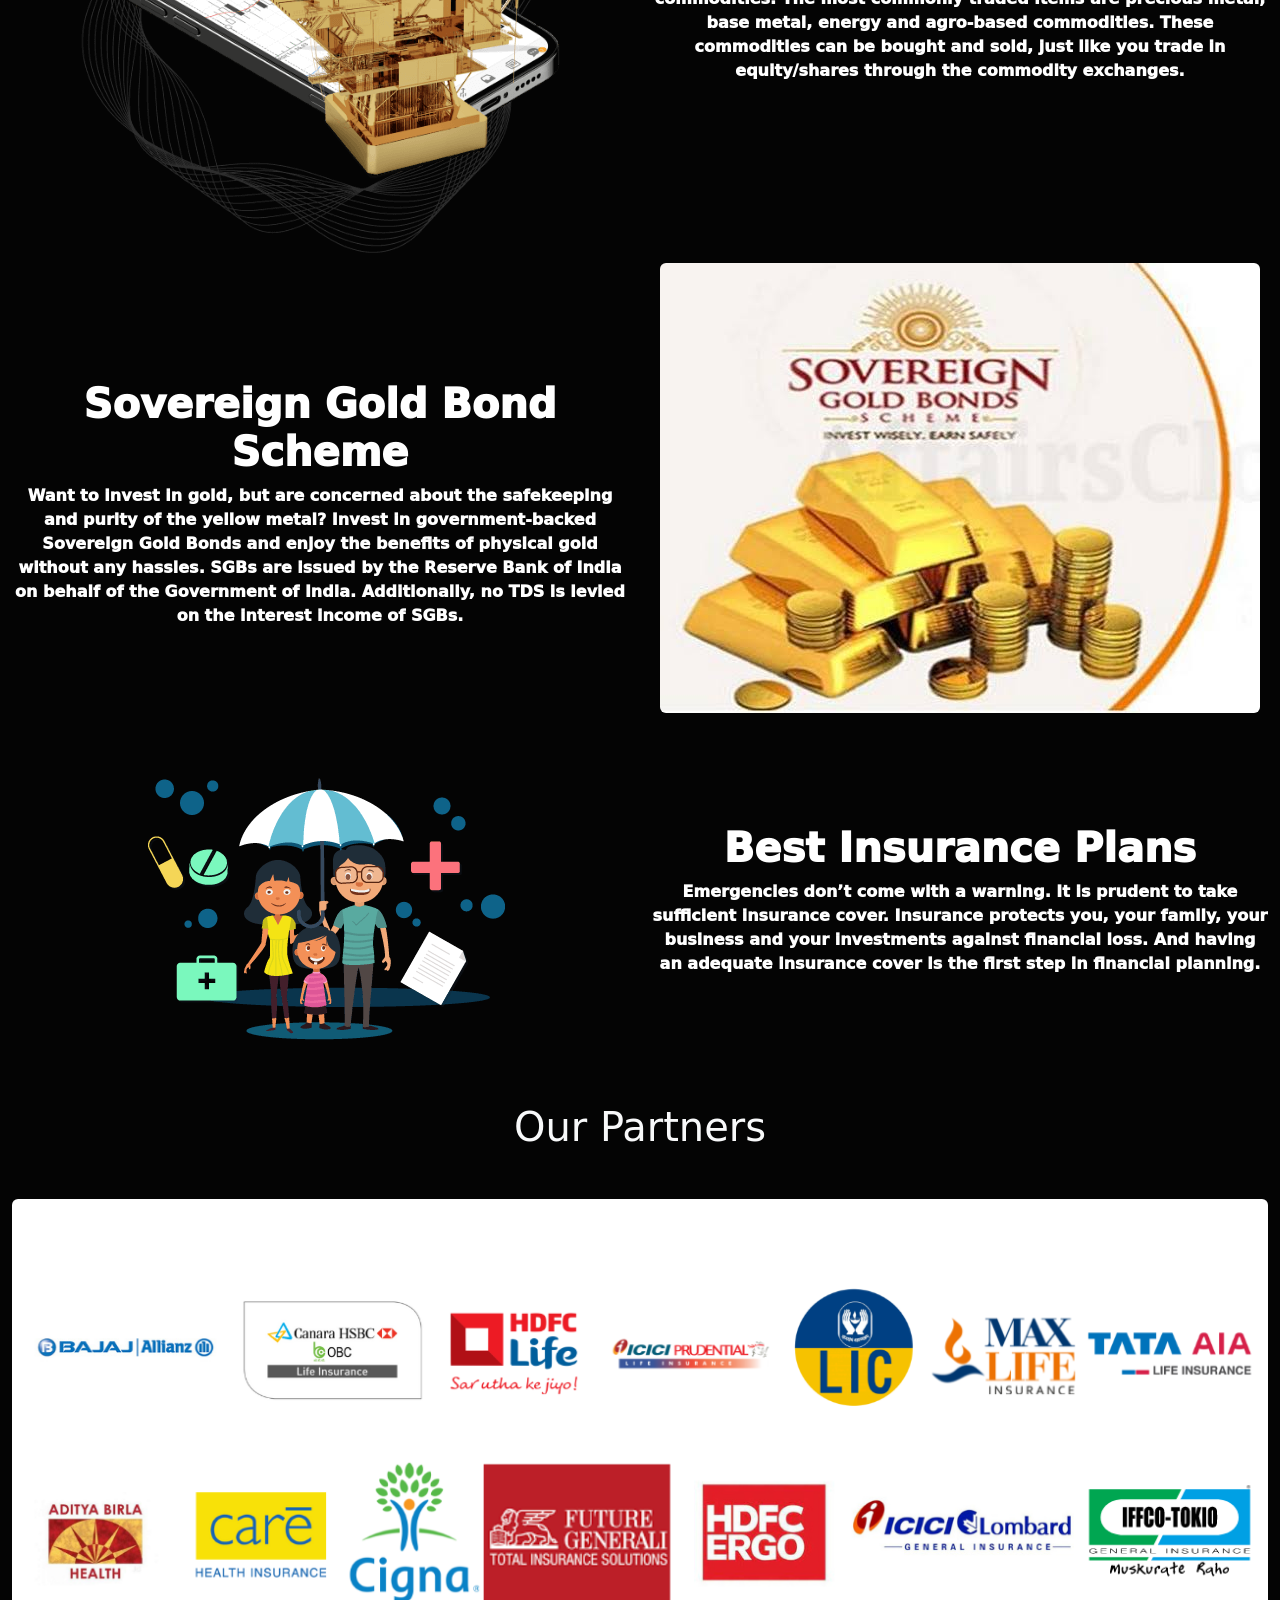
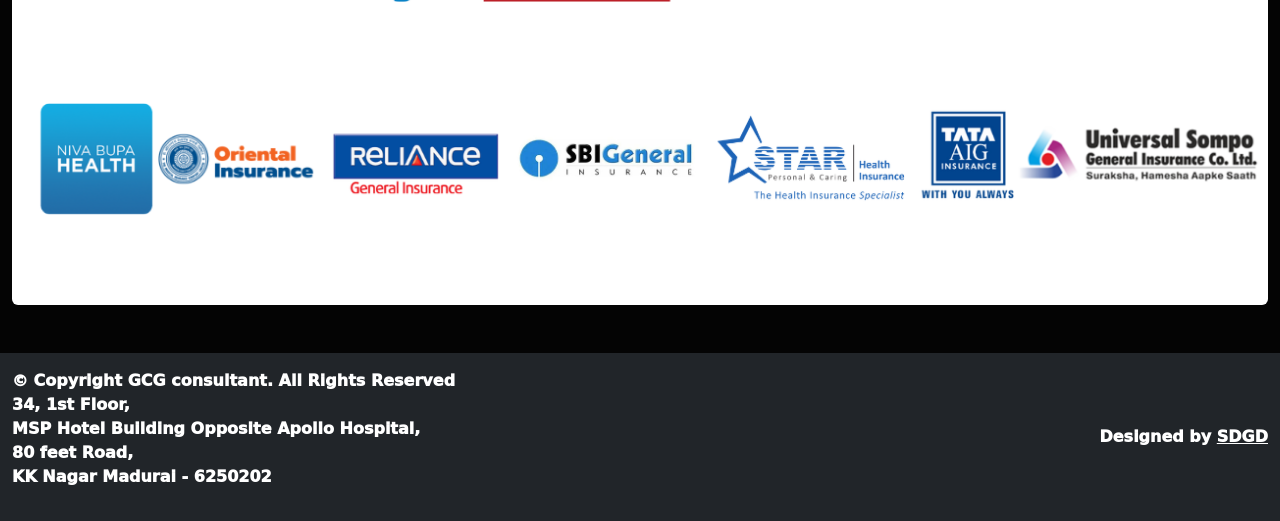
==== commit 6da3ef50: "changes in adress" ====
--- a/index.html
+++ b/index.html
@@ -1,5 +1,5 @@
 <!doctype html>
-<html lang="en">
+<html lang="en" style="overflow-x: hidden;">
 
 <head>
   <meta charset="utf-8">
@@ -42,9 +42,9 @@
 
   <!-- banner  -->
   <section>
-    <div class="container-fluid">
-      <div class="row">
-        <div class="col-lg-12 px-0">
+    <div class="container-fluid bg-dark">
+      <div class="row">
+        <div class="col-lg-12 px-0 ">
           <div id="carouselExampleIndicators" class="carousel slide" data-bs-ride="true">
             <div class="carousel-indicators">
               <button type="button" data-bs-target="#carouselExampleIndicators" data-bs-slide-to="0" class="active"
@@ -93,7 +93,8 @@
             <h1 class="text-white text-w">Trade Equity Online</h1>
             <p class="text-white text-w">Equity investments are an excellent instrument to create wealth over the long
               term. When you invest in equity, you invest in the future growth of the business. Indian equity markets
-              are well-developed with an adequate regulatory system in place.</p>
+              are well-developed with an adequate regulatory
+              system in place.</p>
           </div>
         </div>
         <div data-aos="zoom-in" data-aos-duration="1000" class="col-lg-6 text-center  d-md-block d-none">
@@ -110,8 +111,8 @@
               ample flexibility and adequate risk management.</p>
           </div>
         </div>
-        <div data-aos="zoom-in" data-aos-duration="1000" class="col-lg-6 text-center  d-md-none d-block mt-5">
-          <img src="./assets/imgs/crypto-trading-4122515-3411209.webp" class="img-fluid " alt="">
+        <div data-aos="zoom-in" data-aos-duration="1000" class="col-lg-6 text-center rounded  d-md-none d-block mt-5">
+          <img src="./assets/imgs/coin.jpeg" class="img-fluid " alt="">
         </div>
         <div data-aos="zoom-in" data-aos-duration="1000" class="col-lg-6 my-auto ">
           <div class="text-center mt-5">
@@ -121,8 +122,8 @@
               margin and provide ample liquidity.</p>
           </div>
         </div>
-        <div data-aos="zoom-in" data-aos-duration="1000" class="col-lg-6 text-center d-md-block d-none ">
-          <img src="./assets/imgs/crypto-trading-4122515-3411209.webp" class="img-fluid " alt="">
+        <div data-aos="zoom-in" data-aos-duration="1000" class="col-lg-6 text-center rounded d-md-block d-none ">
+          <img src="./assets/imgs/coin.jpeg" class="img-fluid " alt="">
         </div>
 
       </div>
@@ -134,7 +135,7 @@
         bg-gif">
       <div class="row">
         <div data-aos="zoom-in" data-aos-duration="1000" class="col-lg-6 text-center mt-5">
-          <img src="./assets/imgs/initial-dex-offering-4658205-3900718.webp" class="img-fluid " alt="">
+          <img src="./assets/imgs/ipo.jpeg" class="img-fluid rounded" alt="">
 
         </div>
         <div data-aos="zoom-in" data-aos-duration="1000" class="col-lg-6 my-auto ">
@@ -142,7 +143,8 @@
             <h1 class="text-white text-w">IPO - Initial Public Offering</h1>
             <p class="text-white text-w">An Initial Public Offering is an opportunity for investors to take part in the
               growth of a company. It is always better to be in the first batch of investors. The shares offered by the
-              company get listed on the stock exchanges and can be bought and sold by investors.</p>
+              company get listed on the stock exchanges
+              and can be bought and sold by investors.</p>
           </div>
         </div>
         <div data-aos="zoom-in" data-aos-duration="1000" class="col-lg-6 text-center  d-md-none d-block mt-5">
@@ -153,7 +155,8 @@
             <h1 class="text-white text-w">Investing in the stock market shouldn't be like a puzzle.</h1>
             <p class="text-white text-w">Choose Smartfolios, our hassle free, data driven platform where equity
               investments meet intelligence. Smartfolios offer you baskets of stocks curated by experts to help you to
-              invest based on your investment appetite and outlook to achieve your financial goals.</p>
+              invest based on your investment appetite and outlook
+              to achieve your financial goals.</p>
           </div>
         </div>
         <div data-aos="zoom-in" data-aos-duration="1000" class="col-lg-6 text-center d-md-block d-none">
@@ -167,8 +170,8 @@
             <h1 class="text-white text-w mt-5">Trade in Commodities</h1>
             <p class="text-white text-w">Commodity trading facilitates the buying and selling of various commodities.
               The most commonly traded items are precious metal, base metal, energy and agro-based commodities. These
-              commodities can be bought and sold, just like you trade in equity/shares through the commodity exchanges.
-            </p>
+              commodities can be bought and sold, just like
+              you trade in equity/shares through the commodity exchanges.</p>
           </div>
         </div>
 
@@ -181,19 +184,20 @@
         bg-gif">
       <div class="row">
         <div data-aos="zoom-in" data-aos-duration="1000" class="col-lg-6 text-center  d-md-none d-block">
-          <img src="./assets/imgs/bitcoin-dominance-5470088-4562583.webp" class="img-fluid mt-5" alt="">
+          <img src="./assets/imgs/sov.jpeg" class="img-fluid mt-5 rounded" alt="">
         </div>
         <div data-aos="zoom-in" data-aos-duration="1000" class="col-lg-6 my-auto">
           <div class="text-center">
             <h1 class="text-white text-w mt-5">Sovereign Gold Bond Scheme</h1>
             <p class="text-white text-w">Want to invest in gold, but are concerned about the safekeeping and purity of
               the yellow metal? Invest in government-backed Sovereign Gold Bonds and enjoy the benefits of physical gold
-              without any hassles. SGBs are issued by the Reserve Bank of India on behalf of the Government of India.
-              Additionally, no TDS is levied on the interest income of SGBs.</p>
+              without any hassles. SGBs are issued by the
+              Reserve Bank of India on behalf of the Government of India. Additionally, no TDS is levied on the interest
+              income of SGBs.</p>
           </div>
         </div>
         <div data-aos="zoom-in" data-aos-duration="1000" class="col-lg-6 text-center d-md-block d-none">
-          <img src="./assets/imgs/bitcoin-dominance-5470088-4562583.webp" class="img-fluid " alt="">
+          <img src="./assets/imgs/sov.jpeg" class="img-fluid rounded" alt="">
         </div>
         <div data-aos="zoom-in" data-aos-duration="1000" class="col-lg-6 text-center mt-5">
           <img src="./assets/imgs/life-insurance-landing-img.png" class="img-fluid " alt="">
@@ -203,40 +207,54 @@
             <h1 class="text-white text-w">Best Insurance Plans</h1>
             <p class="text-white text-w">Emergencies don’t come with a warning. It is prudent to take sufficient
               insurance cover. Insurance protects you, your family, your business and your investments against financial
-              loss. And having an adequate insurance cover is the first step in financial planning.</p>
+              loss. And having an adequate insurance cover is
+              the first step in financial planning.</p>
           </div>
         </div>
         <!-- <div data-aos="zoom-in" data-aos-duration="1000" class="col-lg-6 text-center mt-5 d-md-none d-block">
-                <img src="./assets/imgs/bitcoin-dominance-5470088-4562583.webp" class="img-fluid " alt="">
-            </div>
-             <div data-aos="zoom-in" data-aos-duration="1000" class="col-lg-6 my-auto">
-                <div class="text-center my-5 pb-5">
-                 <h1 class="text-white text-w">Depository services</h1>
-                 <p  class="text-white text-w">With an increase in the number of investors, the need for safe-keeping of financial assets became of paramount importance. Depositories are like banks for shares, debentures, bonds and units. Geojit is a depository participant that acts as a bridge between common investors like you and the depositories.</p>
+                    <img src="./assets/imgs/euro-bank-locker-4891528-4080972.webp" class="img-fluid " alt="">
                 </div>
-             </div> -->
-        <!-- <div data-aos="zoom-in" data-aos-duration="1000" class="col-lg-6 text-center  d-md-block d-none">
-                <img src="./assets/imgs/euro-bank-locker-4891528-4080972.webp" class="img-fluid " alt="">
-            </div> -->
-      </div>
-    </div>
-  </section>
-  <nav class="navbar bg-dark">
+                <div data-aos="zoom-in" data-aos-duration="1000" class="col-lg-6 my-auto">
+                    <div class="text-center my-5 pb-5">
+                        <h1 class="text-white text-w">Depository services</h1>
+                        <p class="text-white text-w">With an increase in the number of investors, the need for safe-keeping of financial assets became of paramount importance. Depositories are like banks for shares, debentures, bonds and units. Geojit is a depository participant
+                            that acts as a bridge between common investors like you and the depositories.</p>
+                    </div>
+                </div>
+                <div data-aos="zoom-in" data-aos-duration="1000" class="col-lg-6 text-center  d-md-block d-none">
+                    <img src="./assets/imgs/euro-bank-locker-4891528-4080972.webp" class="img-fluid " alt="">
+                </div> -->
+      </div>
+    </div>
+  </section>
+  <section>
+    <div class="container-fluid
+        
+    bg-gif">
+      <div class="row">
+        <div class="col-lg-12 text-center text-light mb-5">
+          <h1 class="my-5">Our Partners</h1>
+          <img src="./assets/imgs/Untitled design.png" class="img-fluid rounded" alt="">
+        </div>
+      </div>
+    </div>
+  </section>
+  <nav class="navbar bg-dark ">
     <div class="container-fluid">
       <span class="navbar-text text-white text-w">
         © Copyright GCG consultant. All Rights Reserved
-        <br>
-        <span class="text-white">
-          address <br>
-          34, 1st Floor, <br>
-          MSP Hotel Building Opposite Apollo Hospital, <br>
-          80 feet Road, KK Nagar <br>
-          Madurai - 6250202 <br>
-        </span>
-
-        <span class="navbar-text text-white text-w">
-          Designed by <a class="text-white" href="https://softwaredevelopmentandgraphicdesign.tech/">SDGD</a>
-        </span>
+        <address>
+          <address>
+            34, 1st Floor, <br>
+            MSP Hotel Building Opposite Apollo Hospital, <br>
+            80 feet Road, <br>
+            KK Nagar Madurai - 6250202
+          </address>
+        </address>
+      </span>
+      <span class="navbar-text text-white text-w">
+        Designed by <a class="text-white" href="https://softwaredevelopmentandgraphicdesign.tech/">SDGD</a>
+      </span>
     </div>
   </nav>
   <script src="https://cdn.jsdelivr.net/npm/bootstrap@5.2.0/dist/js/bootstrap.bundle.min.js"
--- a/assets/css/style.css
+++ b/assets/css/style.css
@@ -1,12 +1,19 @@
-*{
+* {
     padding: 0px;
     margin: 0px;
 }
-.bg-gif{
+
+.bg-gif {
     /* position: fixed; */
     background: #040404 url("../imgs/ezgif-5-3e4190b650.gif") top right no-repeat;
     background-size: cover;
 }
-.text-w{
+
+.text-w {
     font-weight: 1000;
+}
+
+.responsive-iframe {
+    width: 100%;
+    height: 500%;
 }
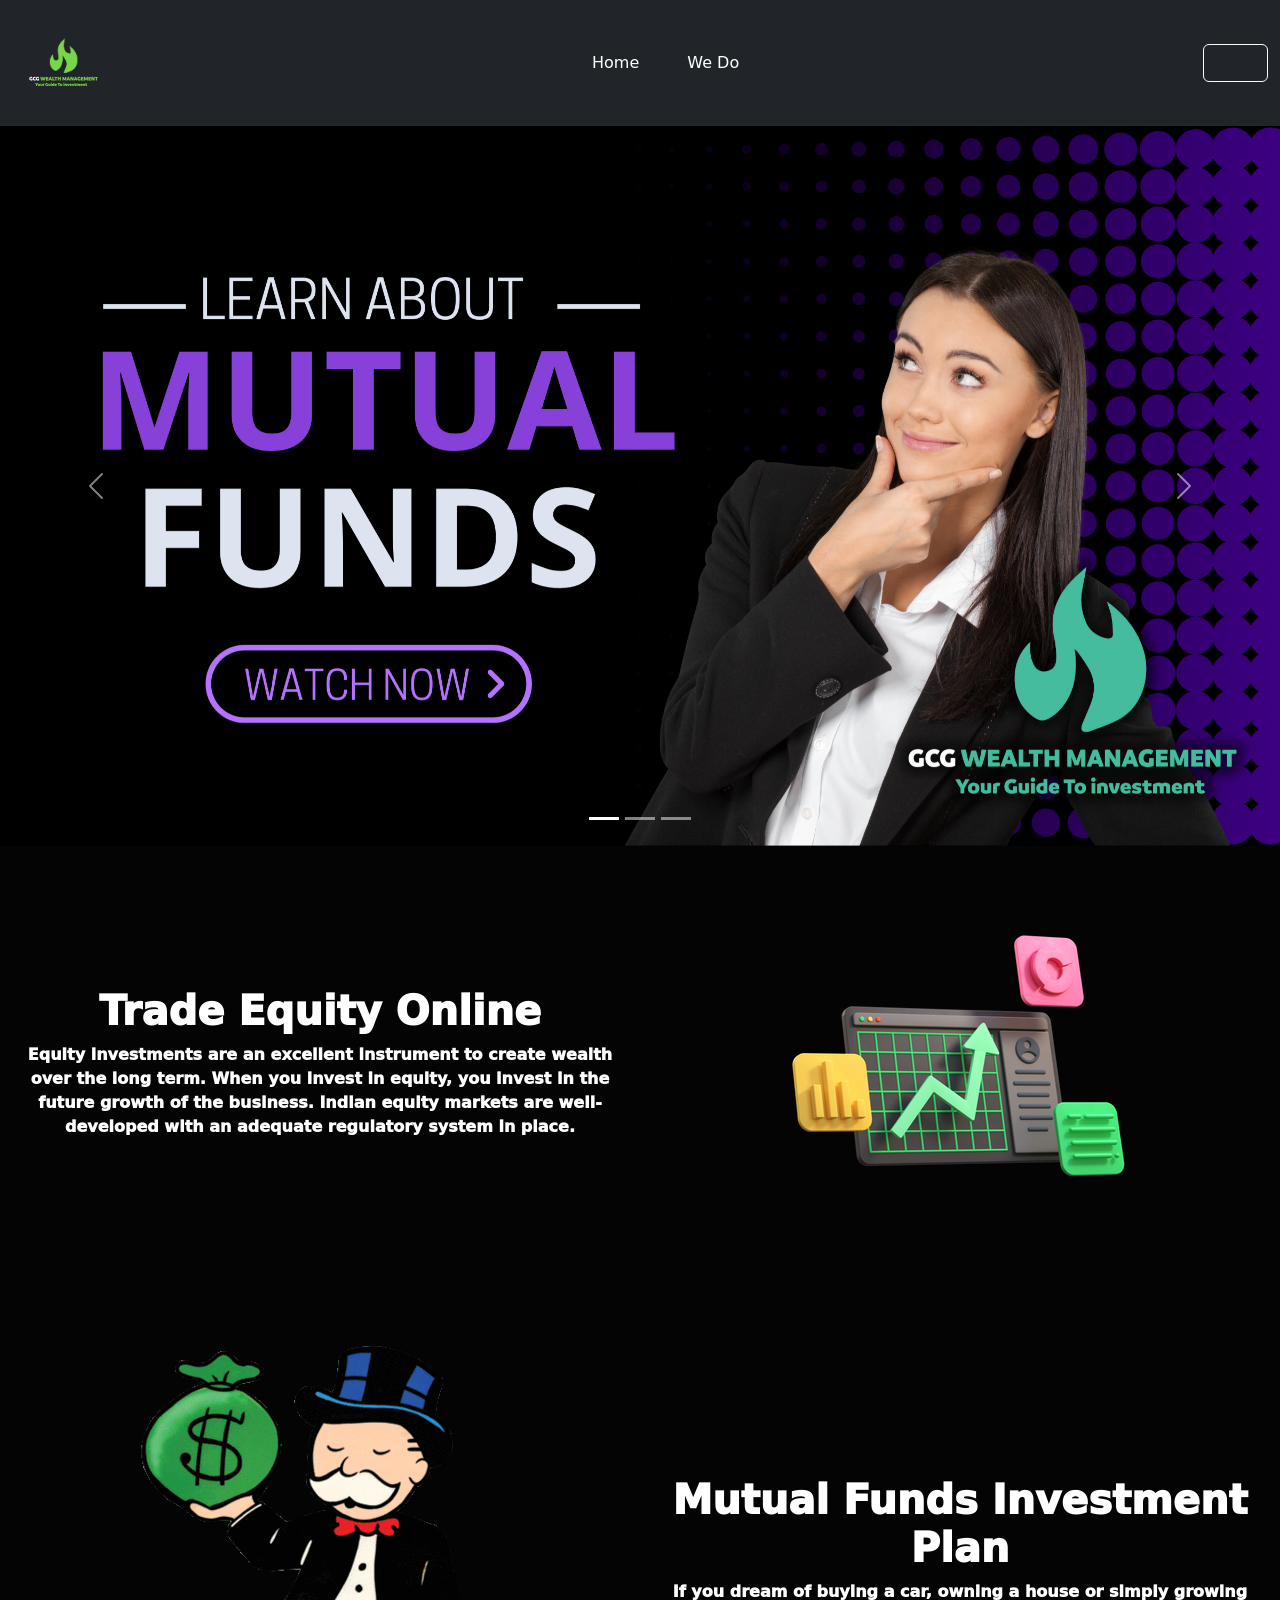
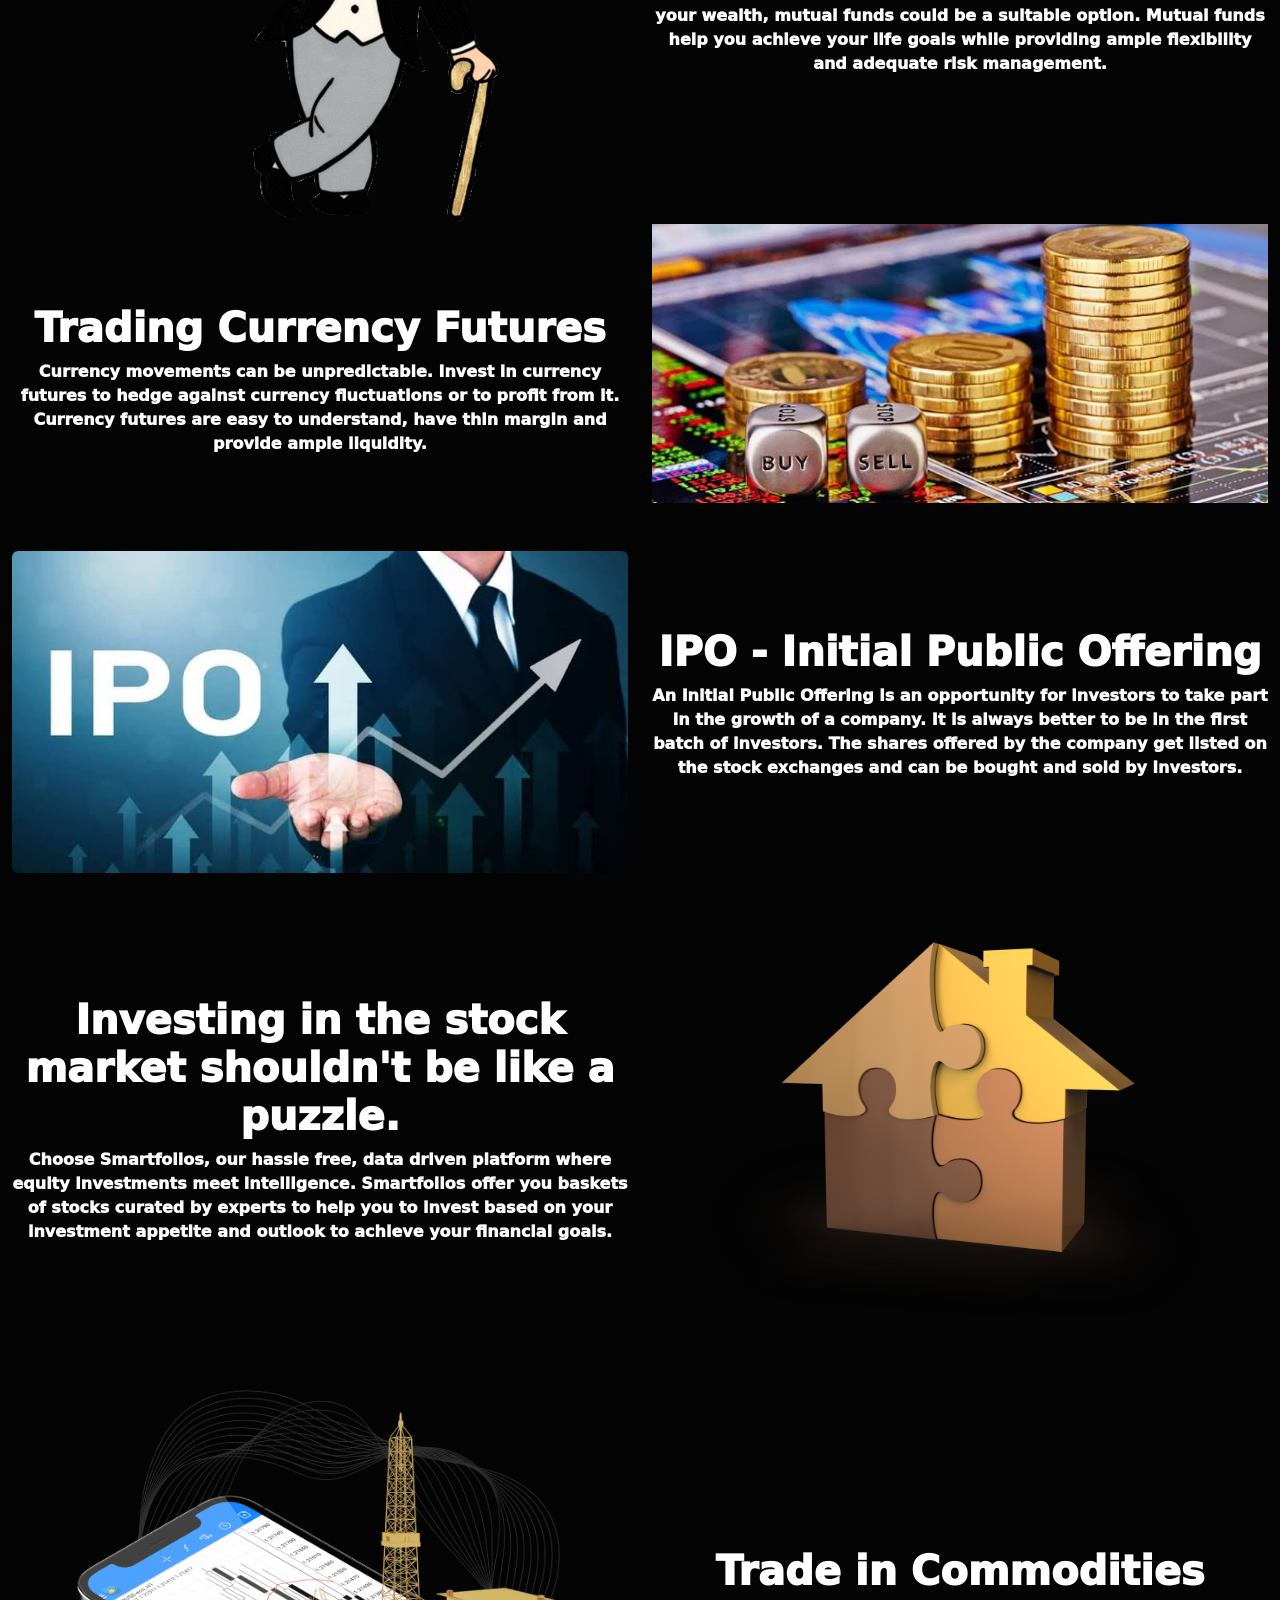
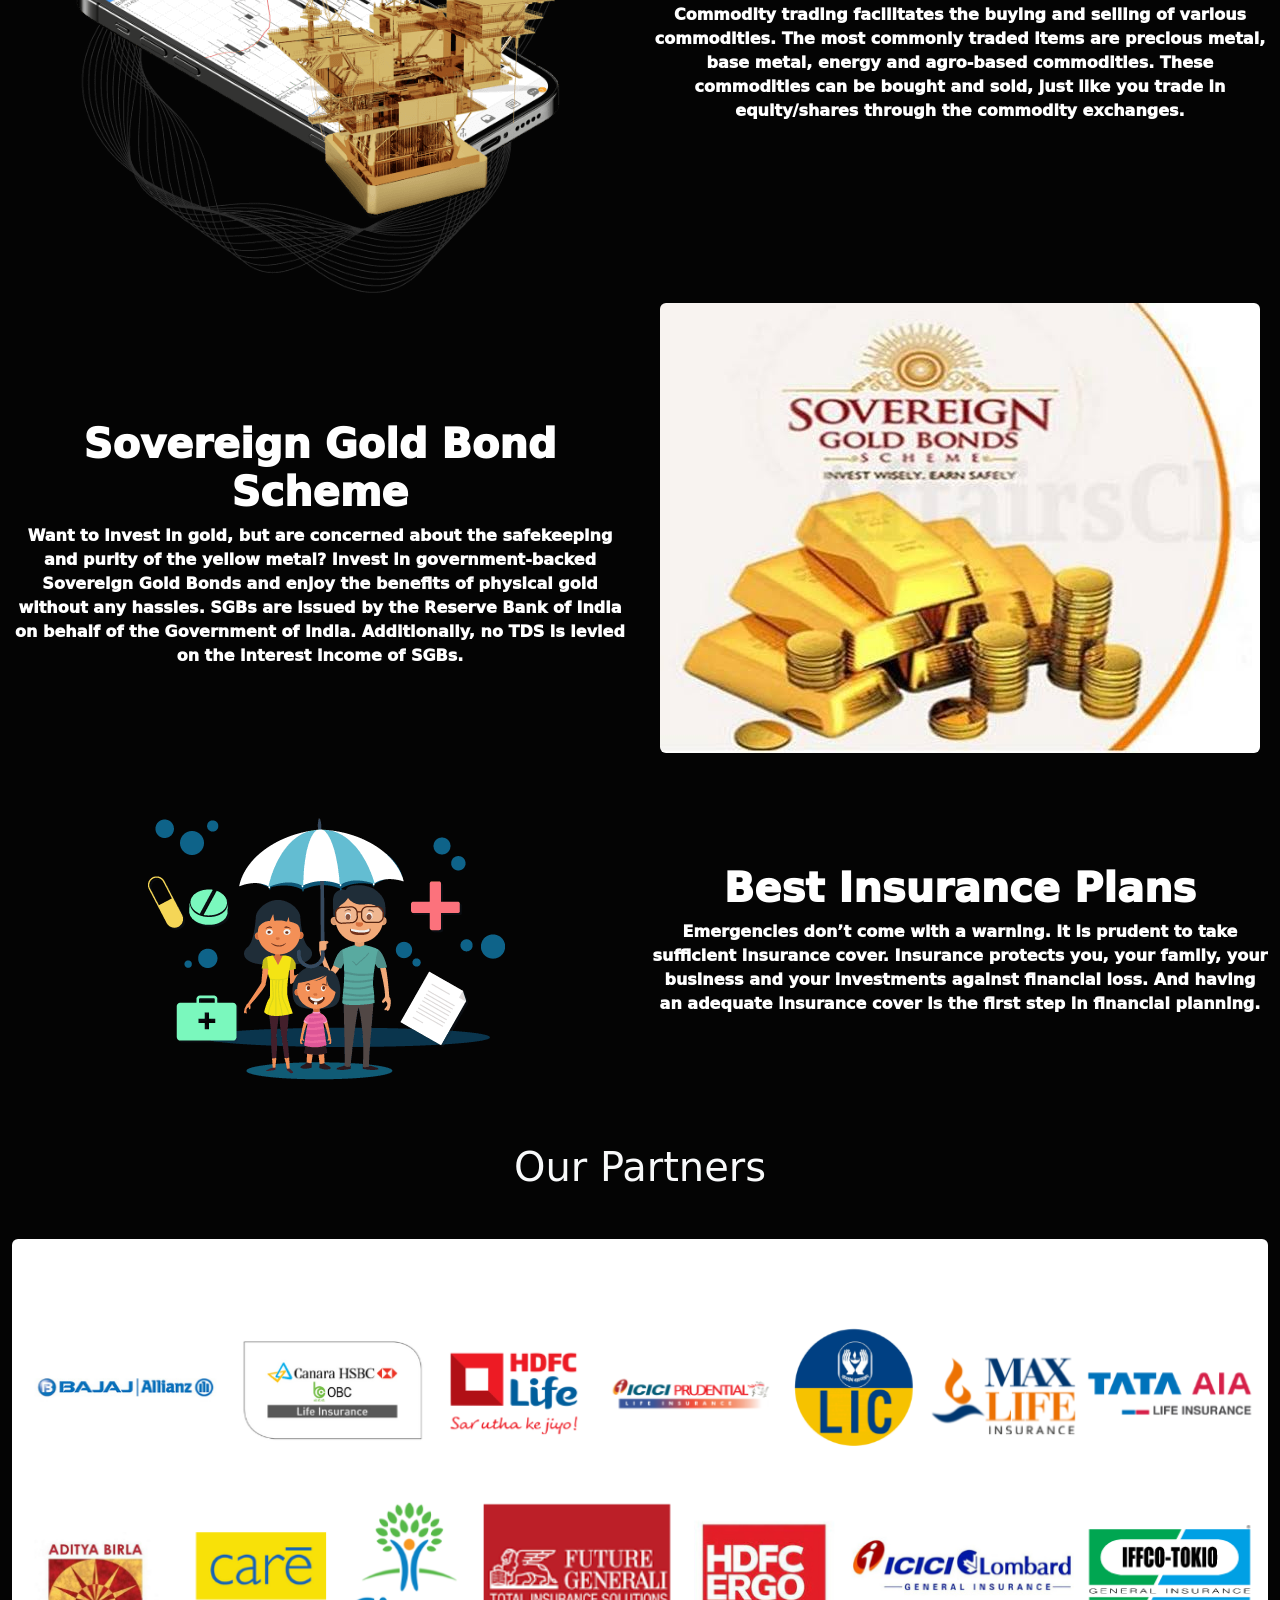
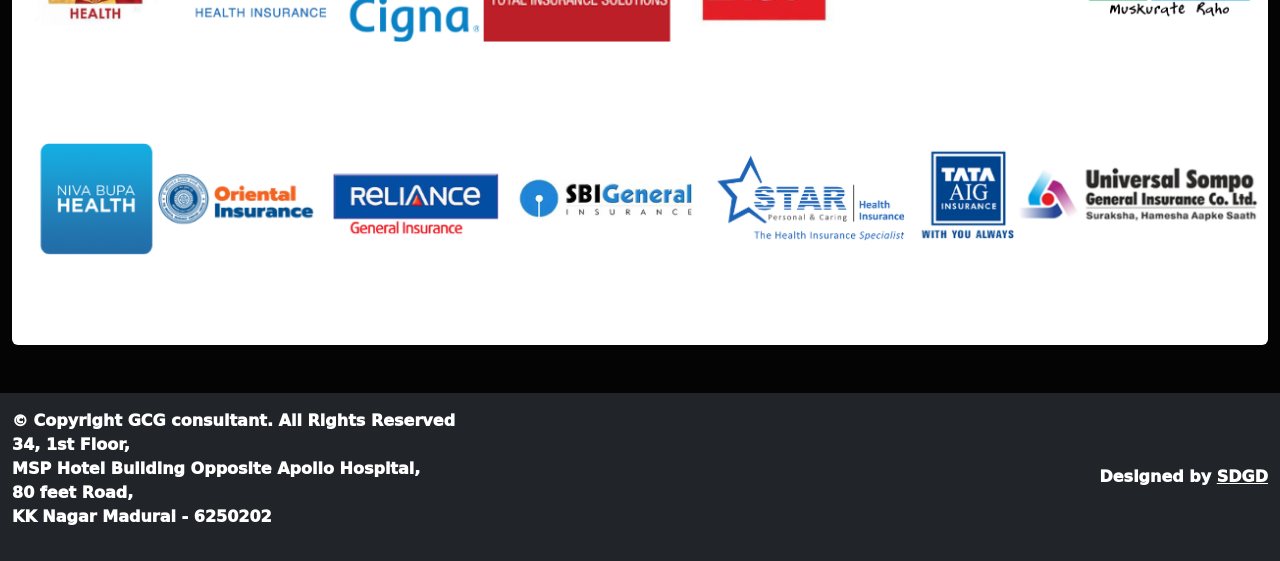
==== commit 0e6be78c: "changes in adress" ====
--- a/index.html
+++ b/index.html
@@ -4,7 +4,7 @@
 <head>
   <meta charset="utf-8">
   <meta name="viewport" content="width=device-width, initial-scale=1">
-  <title>gcg consultant</title>
+  <title>gcg </title>
   <link rel="shortcut icon" href="./assets/imgs/032fcfb5-a721-45f0-b508-5359f50f8af8-removebg-preview (2).png"
     type="image/x-icon">
   <link rel="stylesheet" href="./assets/css/style.css">
@@ -17,7 +17,7 @@
   <nav class="navbar navbar-expand-lg bg-dark ">
     <div class="container-fluid">
       <a class="navbar-brand text-white" href="#"><img
-          src="./assets/imgs/032fcfb5-a721-45f0-b508-5359f50f8af8-removebg-preview (2).png" height="60px" alt=""></a>
+          src="./assets/imgs/logo3-svg.svg" height="100px" alt=""></a>
       <button class="navbar-toggler" type="button" data-bs-toggle="collapse" data-bs-target="#navbarSupportedContent"
         aria-controls="navbarSupportedContent" aria-expanded="false" aria-label="Toggle navigation">
         <span class="navbar-toggler-icon"></span>
@@ -56,13 +56,13 @@
             </div>
             <div class="carousel-inner">
               <div class="carousel-item active">
-                <img src="./assets/imgs/c28aaa33-91e4-4cfb-9763-eb34b3256dfd.jpg" class="d-block img-fluid " alt="...">
+                <img src="./assets/imgs/banner/mutual funds.png" class="d-block img-fluid " alt="...">
               </div>
               <div class="carousel-item">
-                <img src="./assets/imgs/2.jpg" class="d-block img-fluid " alt="...">
+                <img src="./assets/imgs/banner/investing in.png" class="d-block img-fluid " alt="...">
               </div>
               <div class="carousel-item">
-                <img src="./assets/imgs/3.jpg" class="d-block img-fluid " alt="...">
+                <img src="./assets/imgs/banner/stock image.png" class="d-block img-fluid " alt="...">
               </div>
             </div>
             <button class="carousel-control-prev" type="button" data-bs-target="#carouselExampleIndicators"
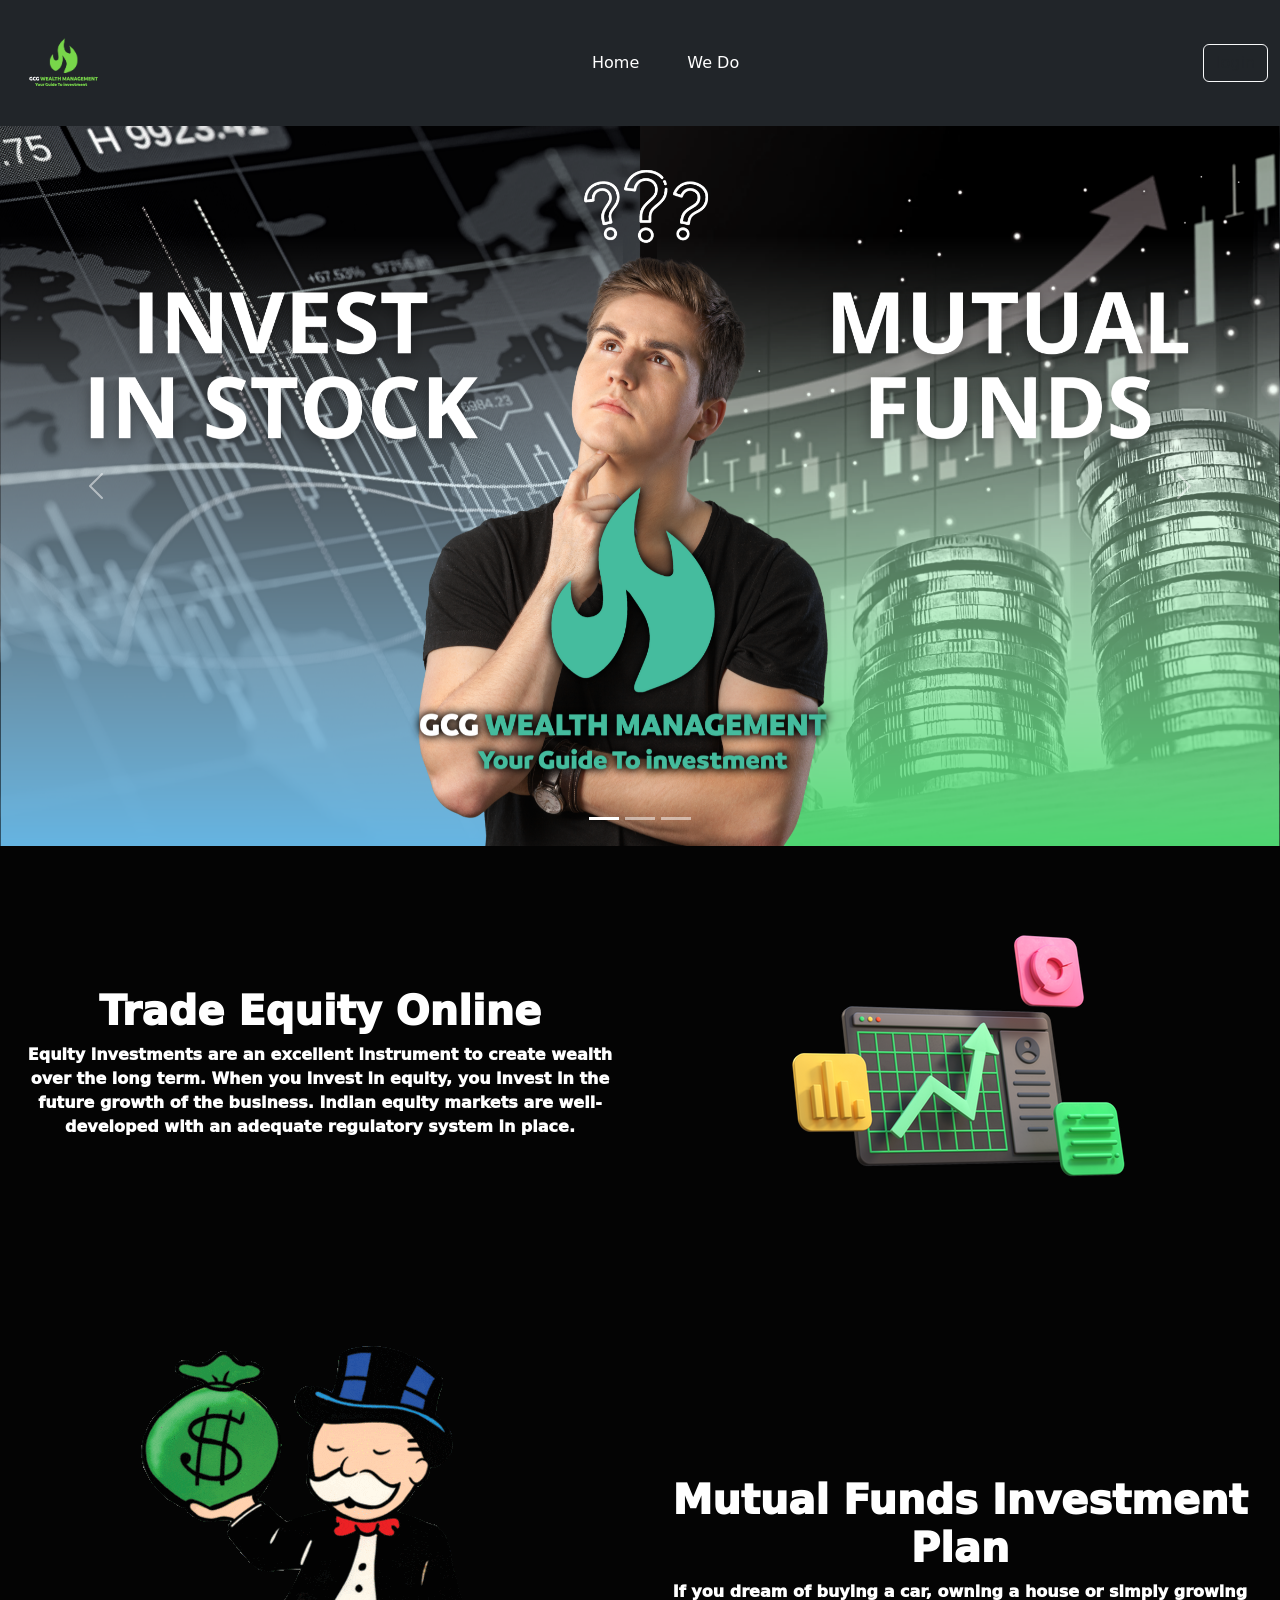
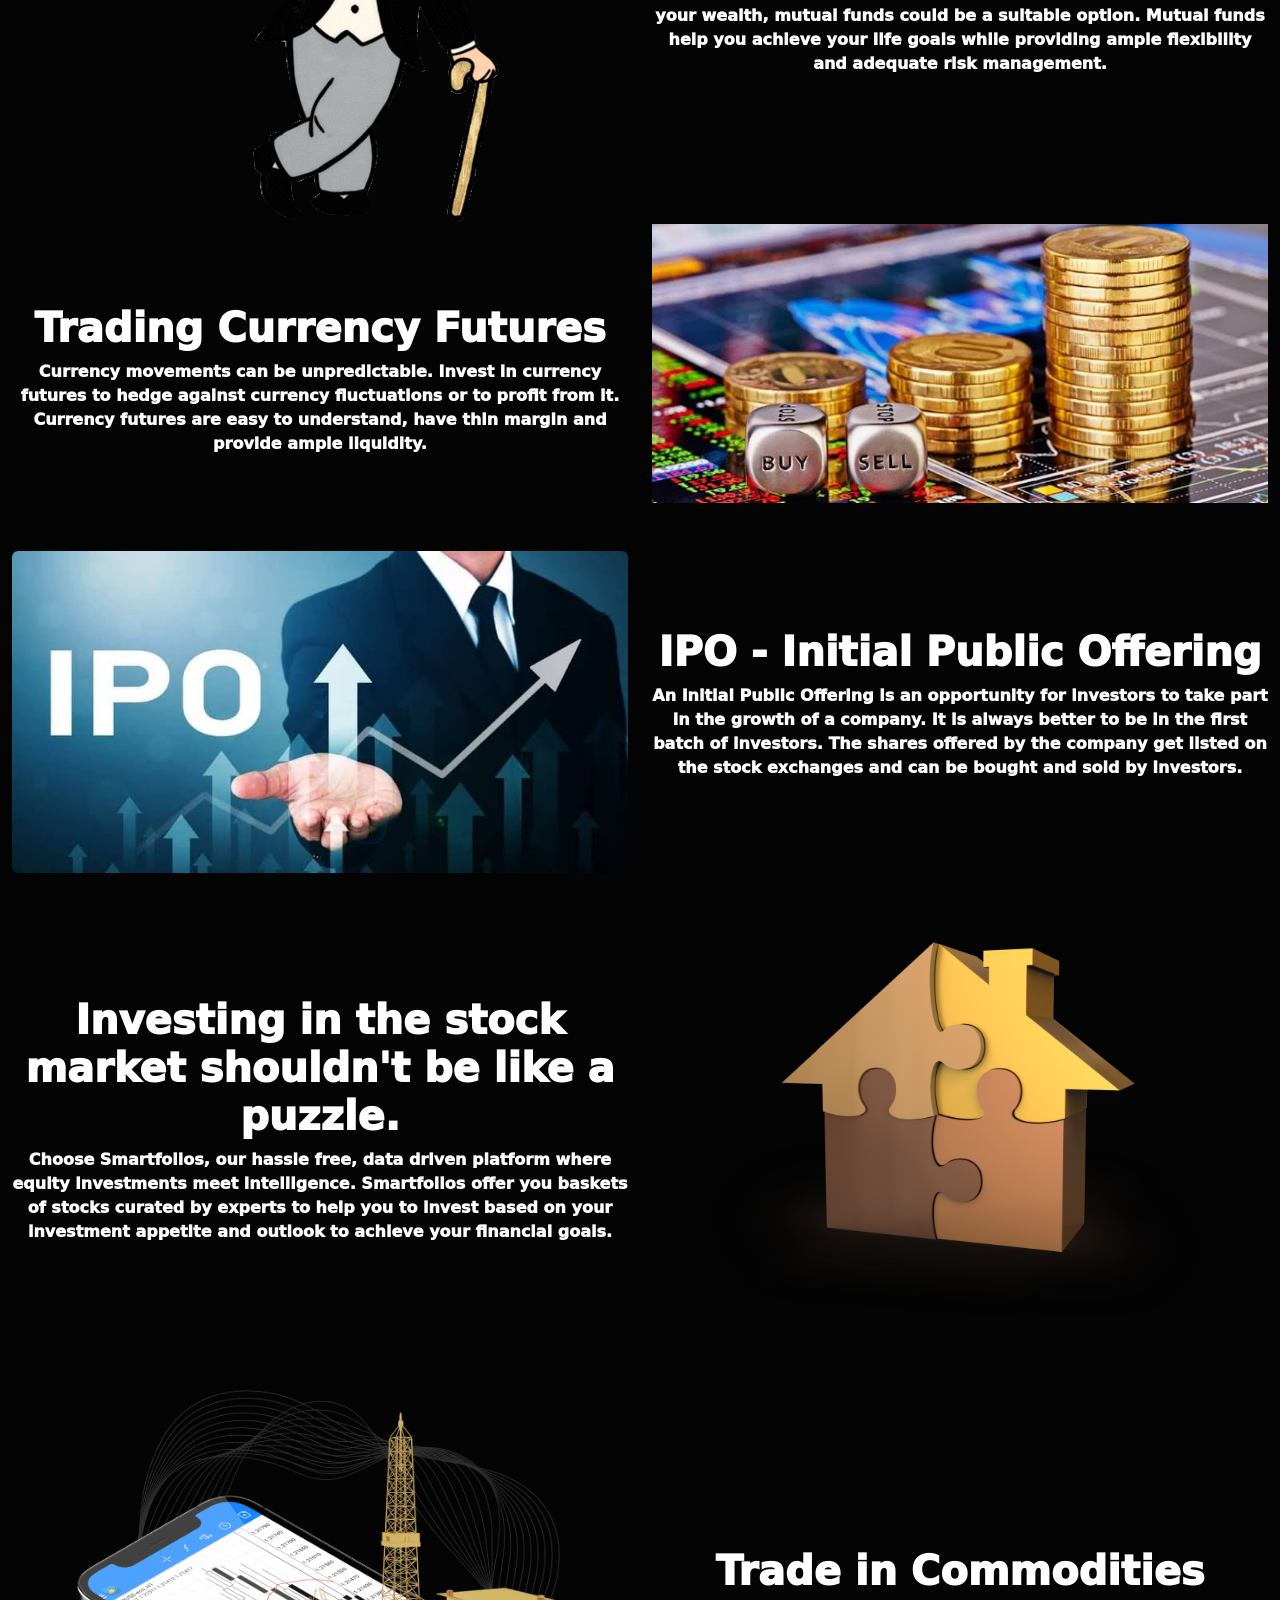
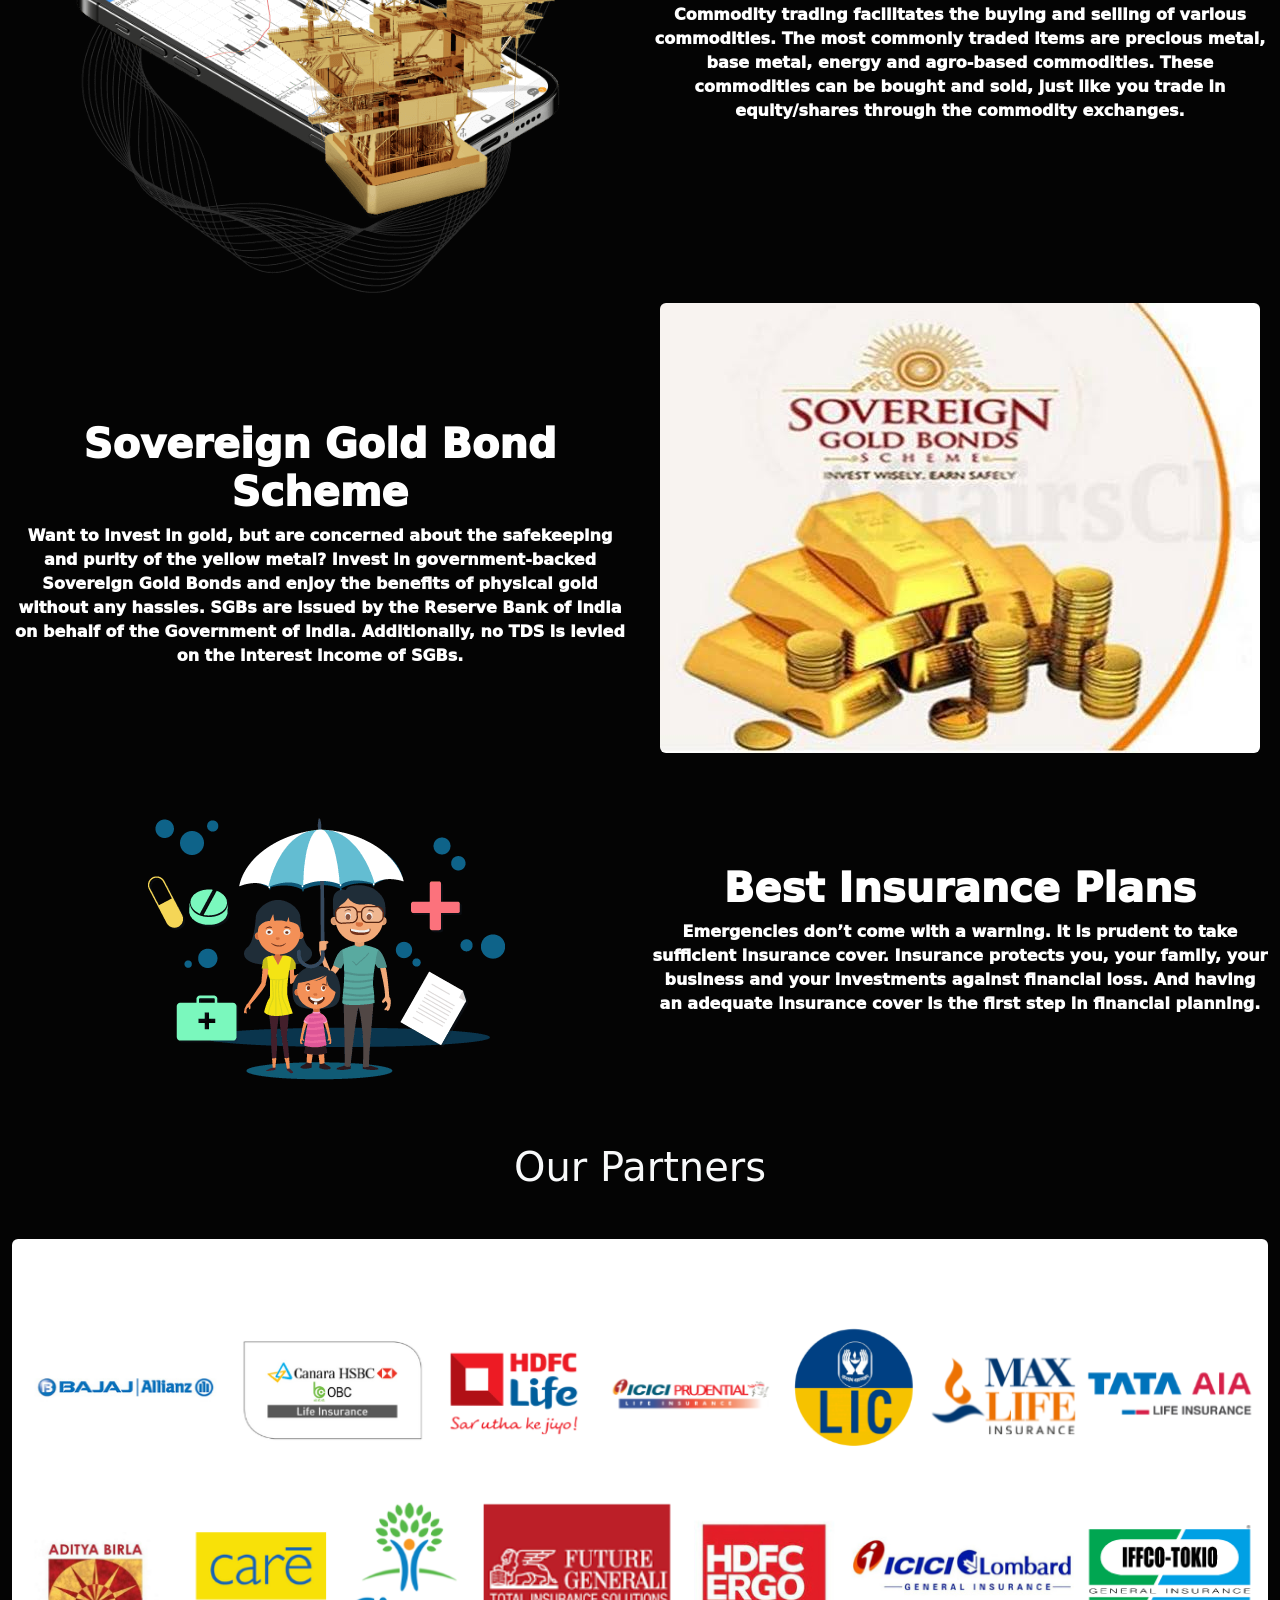
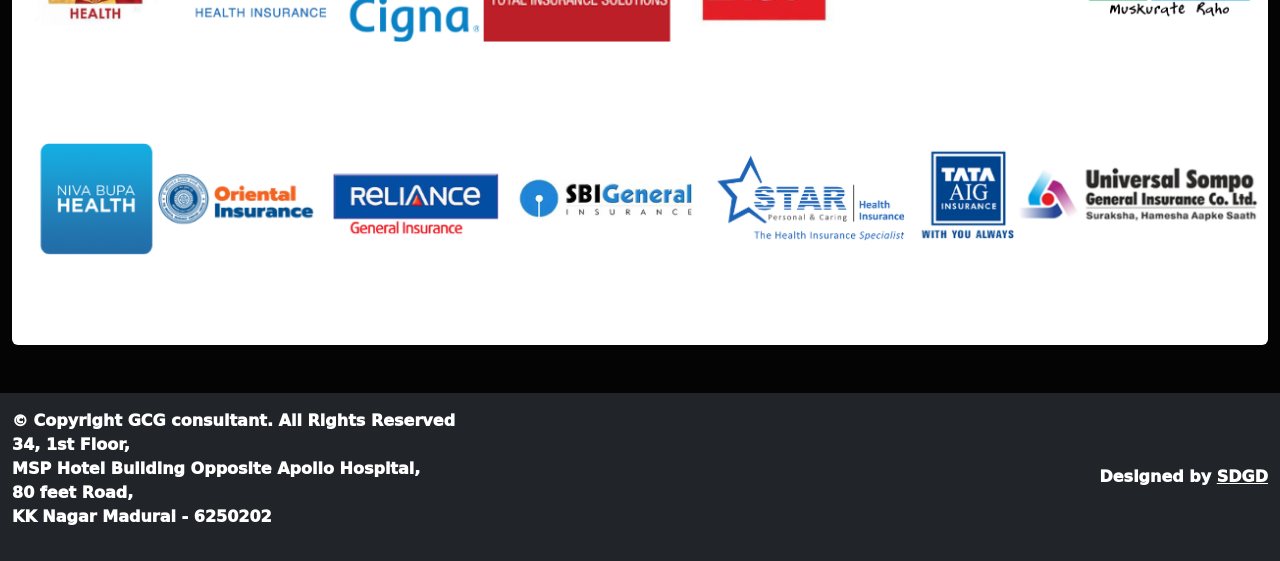
==== commit ef2453b4: "changes in adress" ====
--- a/index.html
+++ b/index.html
@@ -56,13 +56,13 @@
             </div>
             <div class="carousel-inner">
               <div class="carousel-item active">
+                <img src="./assets/imgs/banner/stock image.png" class="d-block img-fluid " alt="...">
+              </div>
+              <div class="carousel-item ">
                 <img src="./assets/imgs/banner/mutual funds.png" class="d-block img-fluid " alt="...">
               </div>
               <div class="carousel-item">
                 <img src="./assets/imgs/banner/investing in.png" class="d-block img-fluid " alt="...">
-              </div>
-              <div class="carousel-item">
-                <img src="./assets/imgs/banner/stock image.png" class="d-block img-fluid " alt="...">
               </div>
             </div>
             <button class="carousel-control-prev" type="button" data-bs-target="#carouselExampleIndicators"
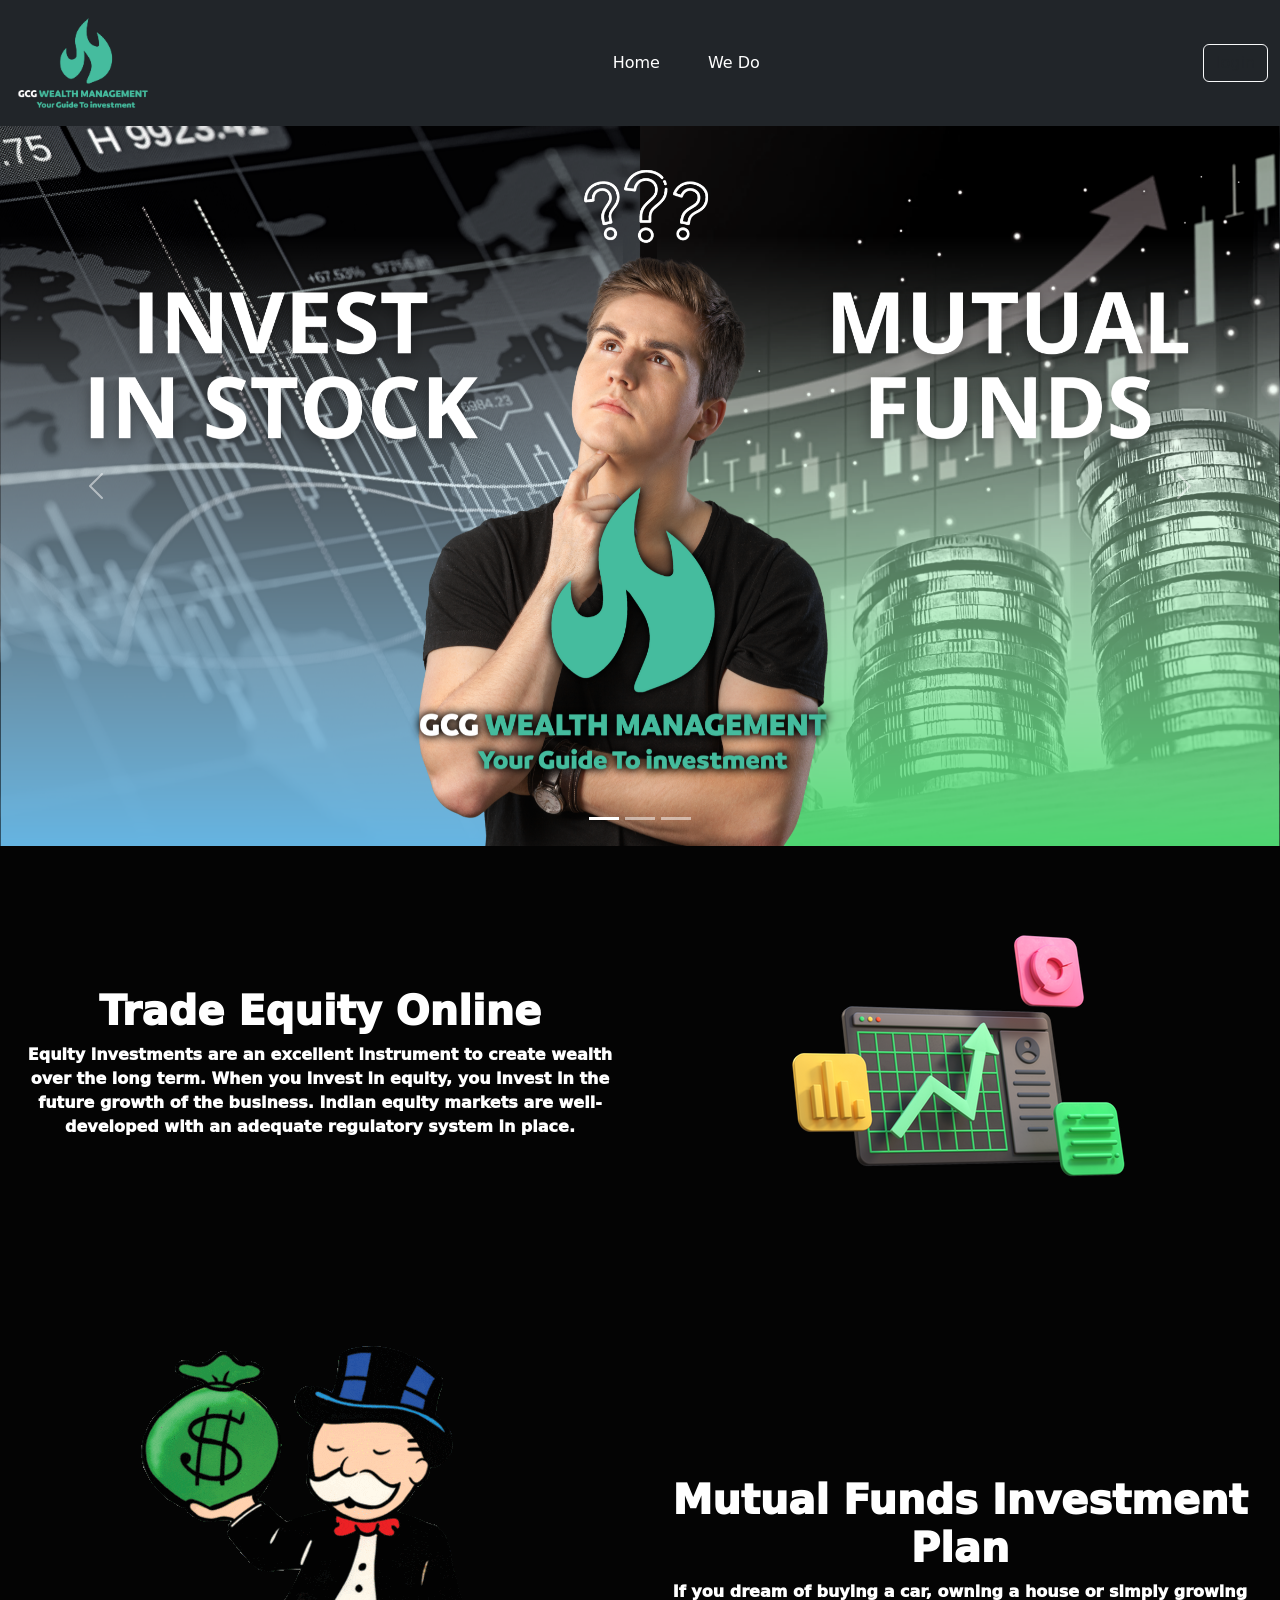
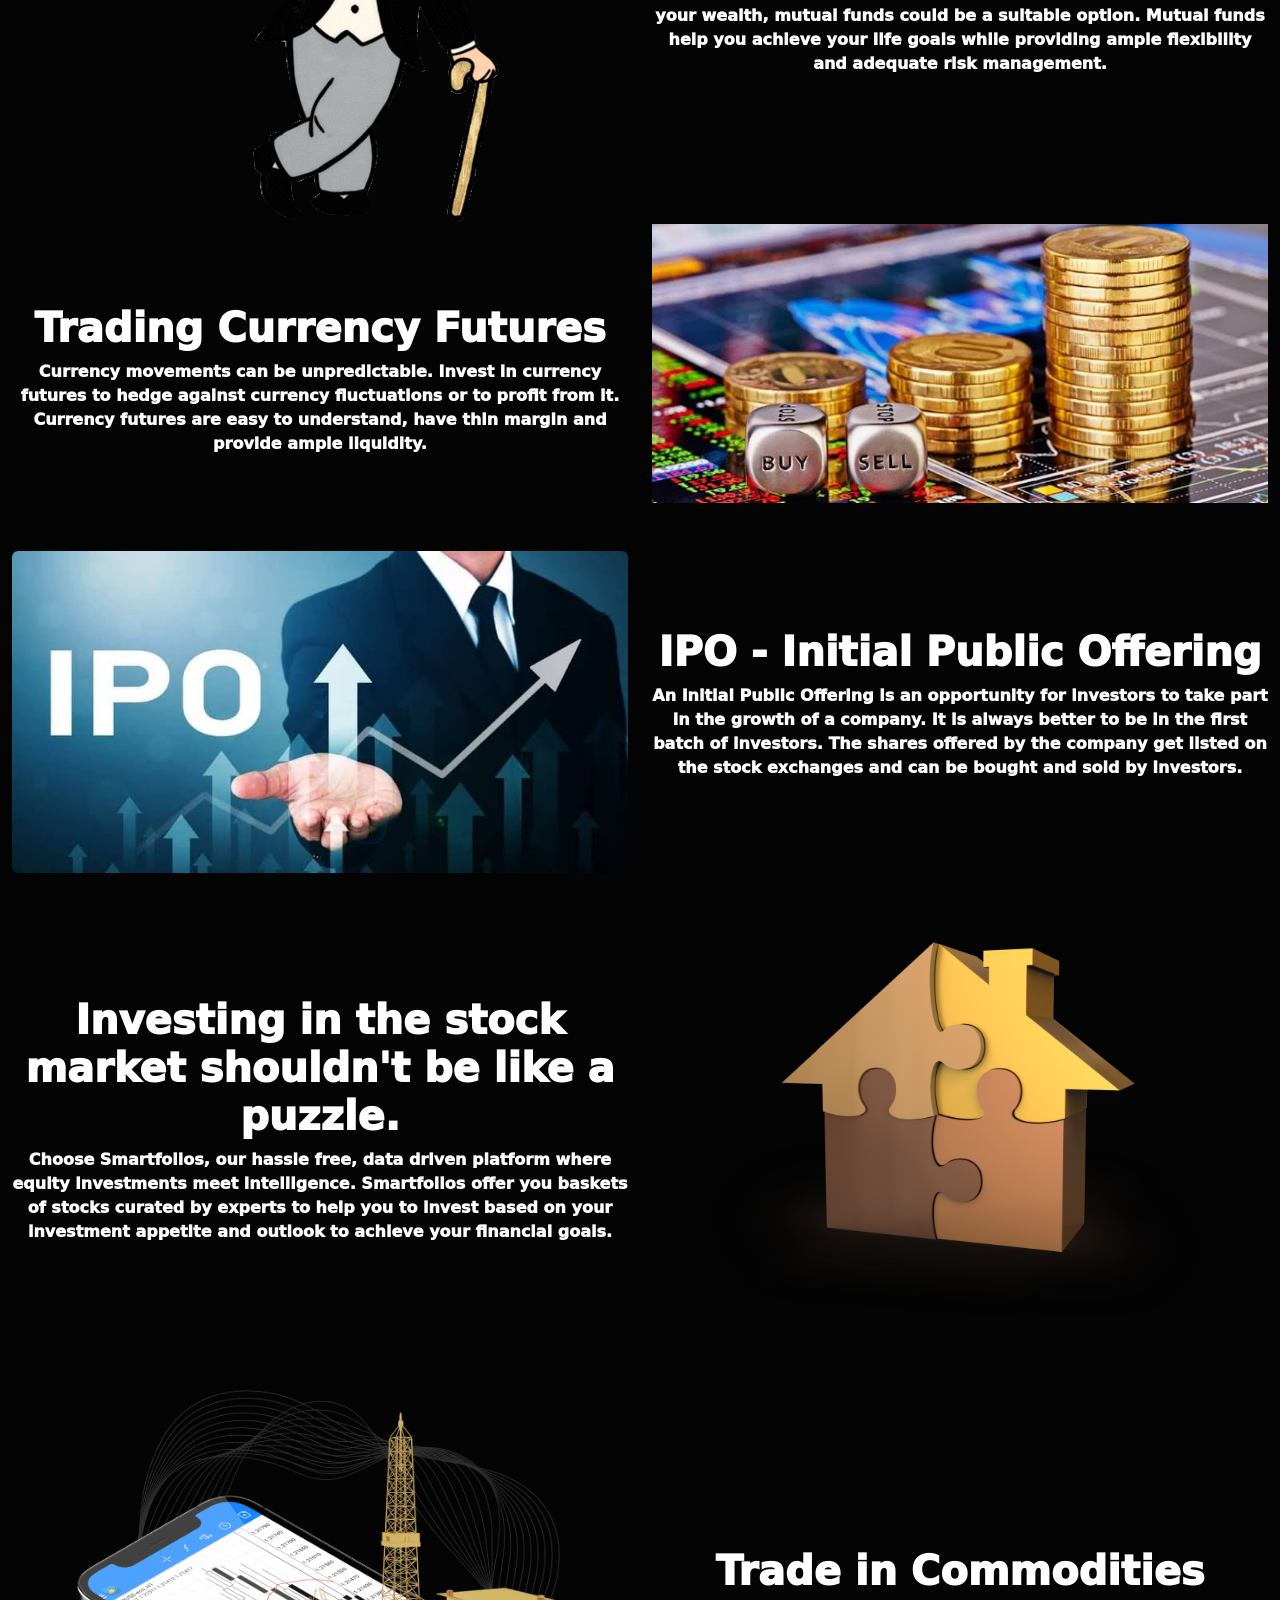
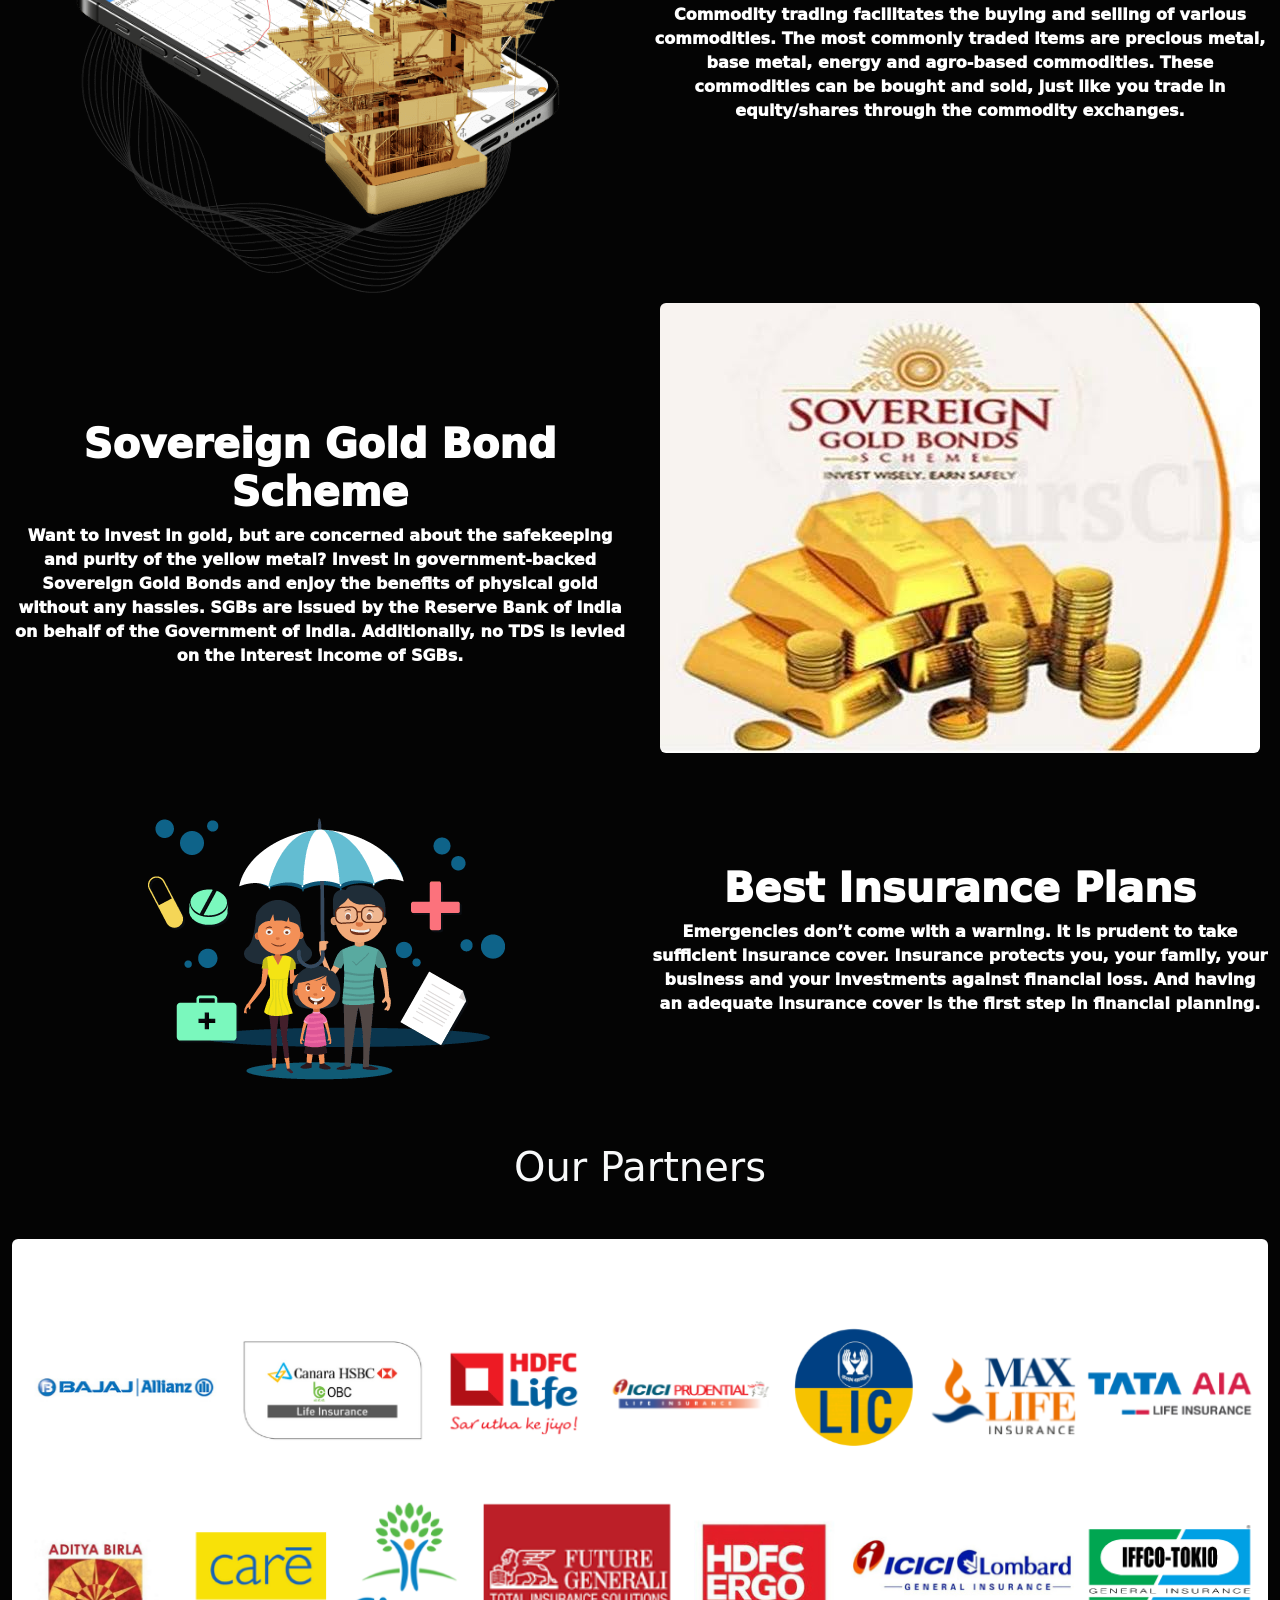
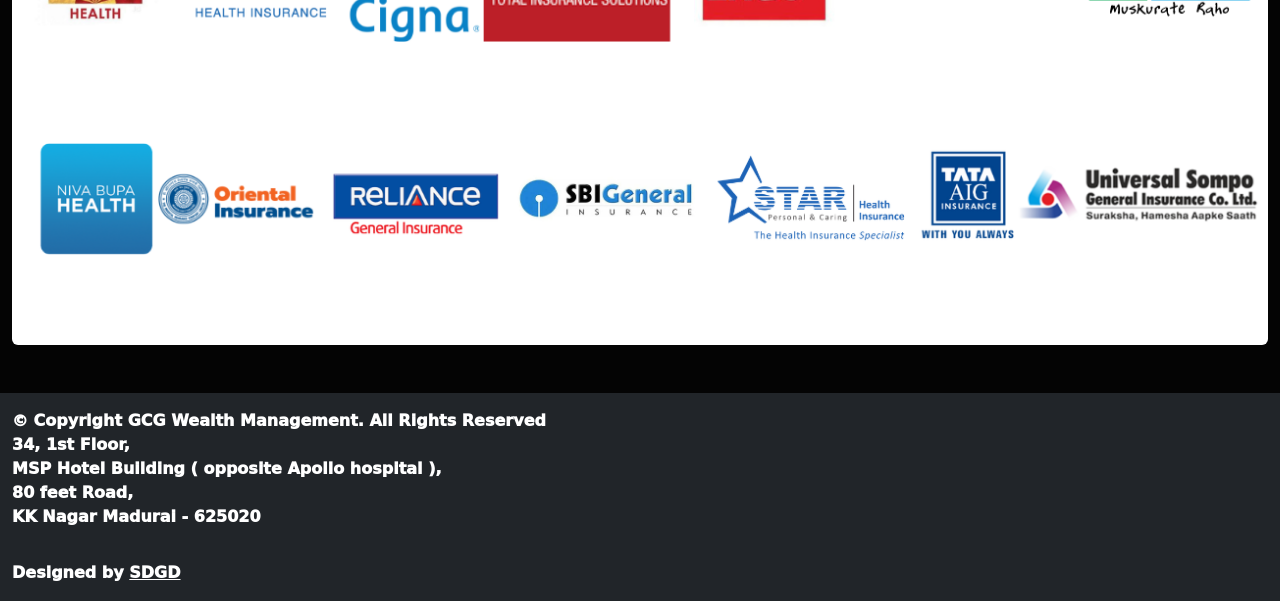
==== commit a945ef49: "changes in adress" ====
--- a/index.html
+++ b/index.html
@@ -17,7 +17,7 @@
   <nav class="navbar navbar-expand-lg bg-dark ">
     <div class="container-fluid">
       <a class="navbar-brand text-white" href="#"><img
-          src="./assets/imgs/logo3-svg.svg" height="100px" alt=""></a>
+          src="./assets/imgs/banner/logo2 png.png" height="100px" alt=""></a>
       <button class="navbar-toggler" type="button" data-bs-toggle="collapse" data-bs-target="#navbarSupportedContent"
         aria-controls="navbarSupportedContent" aria-expanded="false" aria-label="Toggle navigation">
         <span class="navbar-toggler-icon"></span>
@@ -242,16 +242,17 @@
   <nav class="navbar bg-dark ">
     <div class="container-fluid">
       <span class="navbar-text text-white text-w">
-        © Copyright GCG consultant. All Rights Reserved
+        © Copyright GCG Wealth Management. All Rights Reserved
         <address>
           <address>
             34, 1st Floor, <br>
-            MSP Hotel Building Opposite Apollo Hospital, <br>
+            MSP Hotel Building ( opposite Apollo hospital ), <br>
             80 feet Road, <br>
-            KK Nagar Madurai - 6250202
+            KK Nagar Madurai - 625020
           </address>
         </address>
       </span>
+      <iframe src="https://www.google.com/maps/embed?pb=!1m17!1m12!1m3!1d3930.067814984405!2d78.14567187503023!3d9.928310390173445!2m3!1f0!2f0!3f0!3m2!1i1024!2i768!4f13.1!3m2!1m1!2zOcKwNTUnNDEuOSJOIDc4wrAwOCc1My43IkU!5e0!3m2!1sen!2sin!4v1720535779866!5m2!1sen!2sin" width="600" height="150" style="border:0;" allowfullscreen="" loading="lazy" referrerpolicy="no-referrer-when-downgrade"></iframe>
       <span class="navbar-text text-white text-w">
         Designed by <a class="text-white" href="https://softwaredevelopmentandgraphicdesign.tech/">SDGD</a>
       </span>
